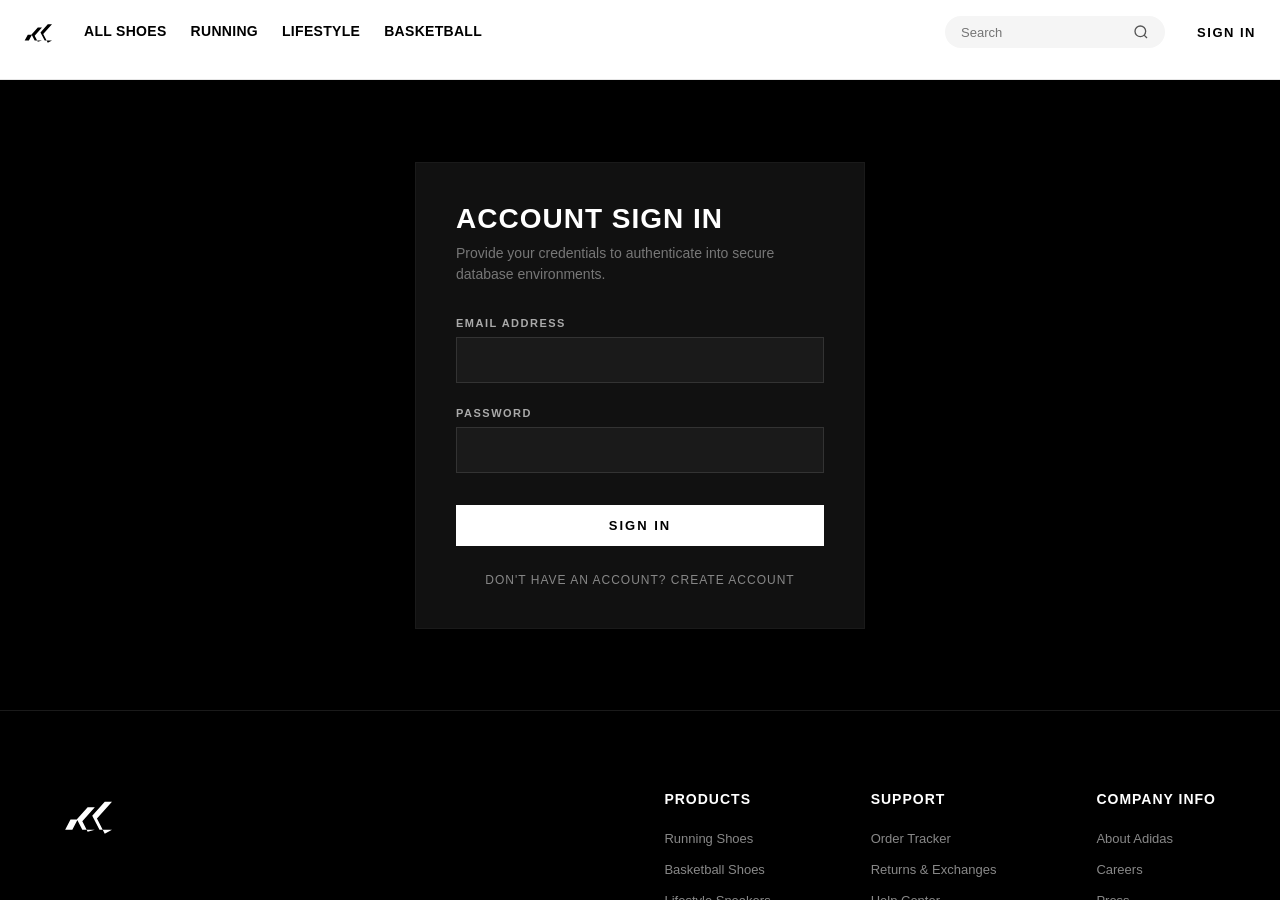
==== public/cart.html @ 3aefb8d6 "edit cart" ====
<!DOCTYPE html>
<html lang="en">
<head>
    <meta charset="UTF-8">
    <meta name="viewport" content="width=device-width, initial-scale=1.0">
    <title>Adidas | Your Bag</title>
    <link rel="stylesheet" href="css/style.css">
    <script src="https://code.jquery.com/jquery-3.7.1.min.js"></script>
    <script src="js/layout.js"></script>
</head>
<body>

    <section class="products-section">

        <div id="cart-loading" style="padding: 60px 0; text-align: center; color: #888;">
            Loading your bag...
        </div>

        <div id="cart-empty" class="cart-empty-state" style="display:none;">
            <svg class="cart-empty-state__icon" viewBox="0 0 24 24" fill="none" stroke="currentColor" stroke-width="1.5">
                <path d="M6 2L3 6v14a2 2 0 002 2h14a2 2 0 002-2V6l-3-4z"></path>
                <line x1="3" y1="6" x2="21" y2="6"></line>
                <path d="M16 10a4 4 0 01-8 0"></path>
            </svg>
            <div class="cart-empty-state__title">Your Bag is Empty</div>
            <p class="cart-empty-state__sub">Looks like you haven't added any shoes yet.</p>
            <a href="shop.html" class="btn btn-dark" style="padding: 14px 28px;">Start Shopping</a>
        </div>

        <div id="cart-layout" class="cart-page-layout" style="display:none;">

            <div>
                <div class="cart-bag-title">
                    YOUR BAG <span class="cart-bag-title__count" id="bag-item-count">(0 items)</span>
                </div>
                <p class="cart-bag-subtitle">Items in your bag are not reserved — check out now to make them yours.</p>

                <div id="cart-items"></div>
            </div>

            <div class="cart-summary-box">
                <div class="cart-summary-box__title">Order Summary</div>

                <div class="cart-summary-box__row">
                    <span id="summary-item-count">0 items</span>
                    <span id="cart-subtotal">₱0.00</span>
                </div>
                <div class="cart-summary-box__row">
                    <span>Delivery</span>
                    <span id="cart-shipping">Free</span>
                </div>

                <div class="cart-summary-box__row cart-summary-box__row--total">
                    <span>Total</span>
                    <span id="cart-total">₱0.00</span>
                </div>
                <div class="cart-summary-box__tax-note" id="shipping-note"></div>

                <button id="checkoutBtn" class="cart-summary-box__checkout-btn">
                    <span>Checkout</span>
                    <span>→</span>
                </button>

                <div class="payment-methods-label">Accepted Payment Methods</div>
                <div class="payment-methods-icons">
                    <span>GCash</span> · <span>VISA</span> · <span>Mastercard</span> · <span>COD</span>
                </div>
            </div>

        </div>

    </section>

    <script src="js/cart.js"></script>
</body>
</html>
---- public/css/style.css ----
/* ==========================================================================
   RESET & FOUNDATIONS
   ========================================================================== */
* {
    margin: 0;
    padding: 0;
    box-sizing: border-box;
    font-family: 'AdihausDIN', 'Helvetica Neue', Helvetica, Arial, sans-serif;
}

/* ==========================================================================
   GLOBAL SITEWIDE HEADER
   ========================================================================== */
.adidas-header {
    background-color: #000000;
    border-bottom: 1px solid #1a1a1a;
    position: sticky;
    top: 0;
    z-index: 1000;
    height: 80px;
}

.header-container {
    max-width: 1440px;
    margin: 0 auto;
    padding: 0 5%;
    height: 100%;
    display: flex;
    align-items: center;
    justify-content: space-between;
}

.logo {
    color: #ffffff;
    display: flex;
    align-items: center;
}

.main-nav {
    display: flex;
    gap: 32px;
}

.nav-link {
    font-size: 13px;
    font-weight: 700;
    text-transform: uppercase;
    letter-spacing: 1.5px;
    color: #ffffff;
    padding: 8px 0;
    border-bottom: 2px solid transparent;
    transition: border-color 0.2s ease;
}

.nav-link:hover {
    border-color: #ffffff;
}

.user-actions {
    display: flex;
    align-items: center;
}

.btn-link, .logout-link {
    font-size: 13px;
    font-weight: 700;
    text-transform: uppercase;
    letter-spacing: 1.5px;
    background: none;
    border: none;
    cursor: pointer;
    text-decoration: none;
}

.btn-link {
    color: #ffffff;
}

.logout-link {
    color: #ff4444;
    margin-left: 20px;
}

/* ==========================================================================
   GLOBAL SITEWIDE FOOTER
   ========================================================================== */
.adidas-footer {
    background-color: #000000;
    border-top: 1px solid #1a1a1a;
    padding: 80px 5% 40px 5%;
    margin-top: 0;
}

.footer-container {
    max-width: 1440px;
    margin: 0 auto;
    display: flex;
    justify-content: space-between;
    gap: 80px;
    margin-bottom: 60px;
}

.footer-brand {
    color: #ffffff;
}

.footer-links {
    display: flex;
    gap: 100px;
}

.footer-col {
    display: flex;
    flex-direction: column;
    gap: 16px;
}

.footer-col h4 {
    font-size: 14px;
    font-weight: 800;
    text-transform: uppercase;
    letter-spacing: 1px;
    margin-bottom: 8px;
    color: #ffffff;
}

.footer-col a {
    font-size: 13px;
    color: #888888;
    transition: color 0.2s ease;
}

.footer-col a:hover {
    color: #ffffff;
}

.footer-bottom {
    max-width: 1440px;
    margin: 0 auto;
    border-top: 1px solid #1a1a1a;
    padding-top: 40px;
    text-align: center;
}

.footer-bottom p {
    font-size: 12px;
    color: #555555;
    text-transform: uppercase;
    letter-spacing: 1px;
}

@media (max-width: 768px) {
    .footer-container,
    .footer-links { 
        flex-direction: column; 
        gap: 40px; 
    }
    
    .main-nav { 
        display: none; 
    }
}

body {
    background-color: #000000;
    color: #ffffff;
    overflow-x: hidden;
}

a {
    text-decoration: none;
    color: inherit;
}

img {
    width: 100%;
    height: 100%;
    object-fit: cover;
    display: block;
}

/* ==========================================================================
   BUTTONS (COMPONENTS)
   ========================================================================== */
.btn {
    display: inline-flex;
    align-items: center;
    justify-content: center;
    padding: 12px 24px;
    font-size: 13px;
    font-weight: 700;
    text-transform: uppercase;
    letter-spacing: 2px;
    transition: all 0.2s ease-in-out;
    cursor: pointer;
    border: 1px solid transparent;
}

.btn-primary {
    background-color: #ffffff;
    color: #000000;
}

.btn-primary:hover {
    color: #ffffff;
    background-color: #333333;
}

.btn-outline {
    background-color: transparent;
    color: #ffffff;
    border-color: #ffffff;
}

.btn-outline:hover {
    background-color: #ffffff;
    color: #000000;
}

.btn-dark {
    background-color: #000000;
    color: #ffffff;
    border-color: #ffffff;
}

.btn-dark:hover {
    background-color: #ffffff;
    color: #000000;
}

/* ==========================================================================
   HERO SECTION
   ========================================================================== */
.adidas-hero {
    display: grid;
    grid-template-columns: 1fr 1fr;
    min-height: 80vh;
    background-color: #111111;
    align-items: center;
}

.adidas-hero__content {
    padding: 10%;
}

.adidas-hero__eyebrow {
    font-size: 14px;
    text-transform: uppercase;
    letter-spacing: 3px;
    color: #aaaaaa;
    margin-bottom: 16px;
}

.adidas-hero__headline {
    font-size: 64px;
    font-weight: 900;
    line-height: 1;
    text-transform: uppercase;
    letter-spacing: -1px;
    margin-bottom: 24px;
}

.adidas-hero__headline em {
    font-style: italic;
    font-weight: 400;
}

.adidas-hero__sub {
    font-size: 16px;
    color: #cccccc;
    line-height: 1.6;
    margin-bottom: 40px;
    max-width: 450px;
}

.adidas-hero__actions {
    display: flex;
    gap: 16px;
}

.adidas-hero__image {
    position: relative;
    height: 100%;
    min-height: 500px;
}

.adidas-hero__image-overlay {
    position: absolute;
    top: 0;
    left: 0;
    width: 100%;
    height: 100%;
    background: linear-gradient(90deg, #111111 0%, transparent 30%);
}

/* ==========================================================================
   COMMON LAYOUT HEADERS
   ========================================================================== */
.section-header {
    display: flex;
    justify-content: space-between;
    align-items: flex-end;
    margin-bottom: 40px;
    border-bottom: 1px solid #222222;
    padding-bottom: 20px;
}

.section-label {
    font-size: 12px;
    text-transform: uppercase;
    letter-spacing: 2px;
    color: #888888;
    margin-bottom: 8px;
}

.section-title {
    font-size: 32px;
    font-weight: 800;
    text-transform: uppercase;
    letter-spacing: 1px;
}

/* ==========================================================================
   CATEGORIES GRID
   ========================================================================== */
.categories-section {
    padding: 80px 5%;
}

.categories-grid {
    display: grid;
    grid-template-columns: repeat(3, 1fr);
    gap: 24px;
}

.category-card {
    position: relative;
    height: 500px;
    overflow: hidden;
}

.category-card img {
    transition: transform 0.6s cubic-bezier(0.25, 1, 0.5, 1);
}

.category-card:hover img {
    transform: scale(1.05);
}

.category-card__overlay {
    position: absolute;
    bottom: 0;
    left: 0;
    width: 100%;
    padding: 40px;
    background: linear-gradient(to top, rgba(0,0,0,0.8) 0%, transparent 100%);
    display: flex;
    flex-direction: column;
    align-items: flex-start;
}

.category-card__title {
    font-size: 24px;
    font-weight: 700;
    text-transform: uppercase;
    margin-bottom: 16px;
    letter-spacing: 1px;
}

/* ==========================================================================
   PRODUCT GRID & CARDS
   ========================================================================== */
.products-section {
    padding: 80px 5%;
    background-color: #050505;
}

.products-grid {
    display: grid;
    grid-template-columns: repeat(4, 1fr);
    gap: 24px;
}

.product-card {
    background-color: #111111;
    border: 1px solid #1a1a1a;
    transition: border-color 0.2s ease;
    display: flex;
    flex-direction: column;
}

.product-card:hover {
    border-color: #333333;
}

.product-card__image {
    position: relative;
    height: 320px;
    background-color: #1a1a1a;
}

.product-card__badge {
    position: absolute;
    top: 16px;
    left: 16px;
    background-color: #ffffff;
    color: #000000;
    padding: 4px 12px;
    font-size: 11px;
    font-weight: 800;
    text-transform: uppercase;
    letter-spacing: 1px;
}

.product-card__info {
    padding: 20px;
    flex-grow: 1;
}

.product-card__category {
    font-size: 12px;
    text-transform: uppercase;
    color: #777777;
    margin-bottom: 8px;
    letter-spacing: 1px;
}

.product-card__name {
    font-size: 16px;
    font-weight: 700;
    text-transform: uppercase;
    margin-bottom: 12px;
    letter-spacing: 0.5px;
    white-space: nowrap;
    overflow: hidden;
    text-overflow: ellipsis;
}

.product-card__price {
    font-size: 15px;
    font-weight: 600;
    color: #ffffff;
}

.product-card__quick-add {
    border-top: 1px solid #1a1a1a;
    padding: 16px;
    font-size: 12px;
    font-weight: 700;
    text-transform: uppercase;
    letter-spacing: 1px;
    background-color: #111111;
    color: #ffffff;
    transition: background-color 0.2s ease;
}

.product-card__quick-add:hover {
    background-color: #ffffff;
    color: #000000;
}

/* ==========================================================================
   PROMO BANNER
   ========================================================================== */
.adidas-banner {
    background-color: #f5f5f5;
    color: #000000;
    padding: 100px 10%;
    display: flex;
    justify-content: space-between;
    align-items: center;
}

.adidas-banner__text {
    font-size: 56px;
    font-weight: 900;
    text-transform: uppercase;
    line-height: 0.95;
    letter-spacing: -2px;
}

.adidas-banner__text em {
    font-style: italic;
    font-weight: 400;
}

/* ==========================================================================
   RESPONSIVE SCALING
   ========================================================================== */
@media (max-width: 1024px) {
    .products-grid { grid-template-columns: repeat(2, 1fr); }
    .categories-grid { grid-template-columns: 1fr; }
    .adidas-hero { grid-template-columns: 1fr; }
    .adidas-banner { flex-direction: column; align-items: flex-start; gap: 40px; }
}

/* ==========================================================================
   AUTHENTICATION PAGES
   ========================================================================== */
.auth-section {
    min-height: 70vh;
    display: flex;
    align-items: center;
    justify-content: center;
    padding: 60px 5%;
    background-color: #000000;
}

.auth-container {
    background-color: #111111;
    border: 1px solid #1a1a1a;
    padding: 40px;
    width: 100%;
    max-width: 450px;
}

.auth-title {
    font-size: 28px;
    font-weight: 800;
    text-transform: uppercase;
    letter-spacing: 1px;
    margin-bottom: 8px;
}

.auth-subtitle {
    font-size: 14px;
    color: #777777;
    margin-bottom: 32px;
    line-height: 1.5;
}

.form-group {
    margin-bottom: 24px;
}

.form-group label {
    display: block;
    font-size: 11px;
    font-weight: 700;
    text-transform: uppercase;
    letter-spacing: 1.5px;
    margin-bottom: 8px;
    color: #aaaaaa;
}

.form-group input {
    width: 100%;
    padding: 14px;
    background-color: #1a1a1a;
    border: 1px solid #333333;
    color: #ffffff;
    font-size: 14px;
    transition: border-color 0.2s ease;
}

.form-group input:focus {
    outline: none;
    border-color: #ffffff;
}

.btn-block {
    width: 100%;
    margin-top: 8px;
}

/* Red input highlight for validation failures */
.field-invalid {
    border-color: #ff4444 !important;
    background-color: #1a0c0c !important;
}

/* Embedded field error text styling */
.field-error {
    color: #ff4444;
    font-size: 12px;
    font-weight: 600;
    margin-top: 6px;
    text-transform: uppercase;
    letter-spacing: 0.5px;
    display: none;
}

/* Global processing warning alert box styling */
.error-msg-main {
    background-color: #ff4444;
    color: #ffffff;
    padding: 14px;
    font-size: 13px;
    font-weight: 700;
    text-transform: uppercase;
    letter-spacing: 1px;
    margin-bottom: 24px;
    border: 1px solid transparent;
}

.auth-navigation-footer a:hover {
    color: #ffffff !important;
}

/* ==========================================================================
   ADMIN LAYOUT HOOKS
   ========================================================================== */
.admin-body {
    display: flex;
    background-color: #000000;
    min-height: 100vh;
}

.admin-sidebar {
    width: 260px;
    background-color: #111111;
    border-right: 1px solid #1a1a1a;
    position: fixed;
    top: 0;
    bottom: 0;
    left: 0;
    padding: 30px 20px;
    display: flex;
    flex-direction: column;
    z-index: 100;
}

.sidebar-header {
    display: flex;
    align-items: center;
    gap: 12px;
    margin-bottom: 40px;
    color: #ffffff;
}

.sidebar-brand {
    font-size: 14px;
    font-weight: 800;
    letter-spacing: 1.5px;
}

.sidebar-nav {
    display: flex;
    flex-direction: column;
    gap: 4px;
}

.nav-section-title {
    font-size: 11px;
    font-weight: 700;
    text-transform: uppercase;
    color: #555555;
    letter-spacing: 1px;
    margin: 16px 0 8px 12px;
}

.nav-item {
    display: block;
    width: 100%;
    padding: 12px 16px;
    color: #aaaaaa;
    font-size: 13px;
    font-weight: 600;
    border-radius: 4px;
    transition: all 0.2s ease;
    text-align: left;
    background: none;
    border: none;
    cursor: pointer;
}

.nav-item:hover, .nav-item.active {
    color: #ffffff;
    background-color: #1a1a1a;
}

.logout-btn {
    color: #ff4444;
    margin-top: auto;
}

.admin-main-content {
    margin-left: 260px;
    flex-grow: 1;
    padding: 40px 5%;
    width: calc(100% - 260px);
}

/* ==========================================================================
   DATATABLES MINIMALIST OVERRIDES
   ========================================================================== */
.dataTables_wrapper {
    color: #ffffff !important;
}
.dataTables_wrapper .dataTables_length select,
.dataTables_wrapper .dataTables_filter input {
    background-color: #1a1a1a !important;
    border: 1px solid #333333 !important;
    color: #ffffff !important;
    padding: 6px 12px !important;
}
table.dataTable th {
    border-bottom: 1px solid #333333 !important;
    color: #aaaaaa !important;
    font-size: 11px !important;
    text-transform: uppercase !important;
    letter-spacing: 1px !important;
}
table.dataTable td {
    border-bottom: 1px solid #1a1a1a !important;
    color: #ffffff !important;
    font-size: 13px !important;
    padding: 14px 10px !important;
}
.dataTables_wrapper .dataTables_info,
.dataTables_wrapper .dataTables_paginate {
    color: #777777 !important;
    margin-top: 16px !important;
}
.dataTables_wrapper .dataTables_paginate .paginate_button.current {
    background: #ffffff !important;
    color: #000000 !important;
    border: 1px solid #ffffff !important;
}
.dataTables_wrapper .dataTables_paginate .paginate_button {
    color: #ffffff !important;
}

/* ==========================================================================
   ADMIN LAYOUT EXTENSIONS & MODAL DIALOGS
   ========================================================================== */
.admin-modal-overlay {
    position: fixed;
    top: 0;
    left: 0;
    right: 0;
    bottom: 0;
    background-color: rgba(0, 0, 0, 0.85);
    z-index: 1000;
    display: none;
    align-items: center;
    justify-content: center;
}
.admin-modal-window {
    background-color: #111111;
    border: 1px solid #1a1a1a;
    width: 100%;
    max-width: 500px;
    padding: 32px;
    position: relative;
}
.admin-modal-header {
    display: flex;
    align-items: center;
    justify-content: space-between;
    margin-bottom: 24px;
    border-bottom: 1px solid #1a1a1a;
    padding-bottom: 16px;
}
#modalTargetTitle {
    font-size: 16px;
    font-weight: 800;
    text-transform: uppercase;
    letter-spacing: 1.5px;
    color: #ffffff;
}
.admin-modal-close {
    background: none;
    border: none;
    color: #aaaaaa;
    font-size: 18px;
    cursor: pointer;
}
.admin-modal-close:hover {
    color: #ffffff;
}
.form-select-control:focus {
    outline: none;
    border-color: #ffffff;
}

/* ============================================
   HEADER — REDESIGNED (adidas.com style)
============================================ */
.adidas-header {
    border-bottom: 1px solid #e5e5e5;
    background: #fff;
}
.header-container {
    max-width: 1400px;
    margin: 0 auto;
    padding: 0 24px;
    display: flex;
    align-items: center;
    gap: 32px;
    height: 64px;
}
.header-container .logo {
    color: #000;
    flex-shrink: 0;
}
.main-nav {
    display: flex;
    gap: 24px;
    flex: 1;
}
.main-nav .nav-link {
    color: #000;
    font-size: 14px;
    font-weight: 600;
    text-decoration: none;
    letter-spacing: 0.3px;
}
.main-nav .nav-link:hover { color: #555; }

.header-search {
    display: flex;
    align-items: center;
    background: #f5f5f5;
    border-radius: 24px;
    padding: 8px 16px;
    width: 220px;
    transition: width 0.2s ease;
}
.header-search:focus-within { width: 280px; }
.header-search input {
    border: none;
    background: transparent;
    outline: none;
    font-size: 13px;
    flex: 1;
    color: #000;
}
.header-search button {
    border: none;
    background: none;
    cursor: pointer;
    color: #555;
    display: flex;
    align-items: center;
}

.user-actions {
    display: flex;
    align-items: center;
    gap: 18px;
    flex-shrink: 0;
}
.icon-link {
    color: #000;
    display: flex;
    align-items: center;
    position: relative;
    text-decoration: none;
}
.icon-link svg { width: 22px; height: 22px; }

.cart-badge {
    position: absolute;
    top: -6px;
    right: -8px;
    background: #000;
    color: #fff;
    font-size: 10px;
    font-weight: 700;
    width: 16px;
    height: 16px;
    border-radius: 50%;
    display: flex;
    align-items: center;
    justify-content: center;
}

.auth-group { display: flex; align-items: center; gap: 16px; }
.btn-link {
    color: #000;
    font-size: 13px;
    font-weight: 600;
    text-decoration: none;
}
.logout-link {
    background: none;
    border: none;
    color: #000;
    font-size: 13px;
    font-weight: 600;
    cursor: pointer;
}

@media (max-width: 900px) {
    .main-nav { display: none; }
    .header-search { display: none; }
}
/* ============================================
   CART PAGE — REDESIGNED (adidas.com bag style)
============================================ */
.cart-page-layout {
    max-width: 1300px;
    margin: 0 auto;
    padding: 40px 24px 80px;
    display: grid;
    grid-template-columns: 1fr 380px;
    gap: 64px;
}

.cart-bag-title {
    font-size: 32px;
    font-weight: 800;
    text-transform: uppercase;
    letter-spacing: -0.5px;
    display: flex;
    align-items: baseline;
    gap: 10px;
    margin-bottom: 8px;
}
.cart-bag-title__count {
    font-size: 16px;
    font-weight: 400;
    color: #767677;
    text-transform: none;
}
.cart-bag-subtitle {
    font-size: 14px;
    color: #333;
    margin-bottom: 28px;
}

.cart-row {
    display: grid;
    grid-template-columns: 180px 1fr;
    gap: 24px;
    padding: 24px 0;
    border-top: 1px solid #e5e5e5;
    align-items: start;
}
.cart-row:first-child { border-top: none; }

.cart-row__image {
    width: 180px;
    height: 180px;
    background: #f0f0f0;
    overflow: hidden;
    display: flex;
    align-items: center;
    justify-content: center;
}
.cart-row__image img {
    width: 100%;
    height: 100%;
    object-fit: cover;
}

.cart-row__details {
    display: grid;
    grid-template-columns: 1fr auto;
    height: 100%;
}

.cart-row__top {
    display: flex;
    justify-content: space-between;
    align-items: flex-start;
}
.cart-row__name {
    font-size: 15px;
    font-weight: 700;
    color: #000;
    margin-bottom: 4px;
}
.cart-row__meta {
    font-size: 13px;
    color: #555;
    line-height: 1.5;
}
.cart-row__stock-warning {
    font-size: 13px;
    color: #c96a00;
    font-weight: 600;
    margin-top: 6px;
}

.cart-row__icon-btn {
    background: none;
    border: none;
    cursor: pointer;
    color: #767677;
    padding: 4px;
    display: flex;
}
.cart-row__icon-btn:hover { color: #000; }
.cart-row__icon-btn svg { width: 18px; height: 18px; }

.cart-row__bottom {
    display: flex;
    justify-content: space-between;
    align-items: flex-end;
    margin-top: 16px;
}

.qty-dropdown {
    border: 1px solid #999;
    background: #fff;
    padding: 8px 14px;
    font-size: 14px;
    font-weight: 600;
    cursor: pointer;
    min-width: 70px;
}

.cart-row__price {
    font-size: 15px;
    font-weight: 700;
    color: #000;
}

.cart-divider {
    border-top: 1px solid #e5e5e5;
    margin: 32px 0;
}

/* ── Order Summary ── */
.cart-summary-box {
    align-self: start;
    position: sticky;
    top: 24px;
}
.cart-summary-box__title {
    font-size: 26px;
    font-weight: 800;
    text-transform: uppercase;
    letter-spacing: -0.3px;
    margin-bottom: 20px;
}
.cart-summary-box__row {
    display: flex;
    justify-content: space-between;
    font-size: 14px;
    color: #333;
    margin-bottom: 10px;
}
.cart-summary-box__row a { color: #2a52be; text-decoration: underline; }

.cart-summary-box__row--total {
    border-top: 1px solid #ccc;
    padding-top: 14px;
    margin-top: 10px;
    font-size: 17px;
    font-weight: 800;
    color: #000;
}
.cart-summary-box__tax-note {
    font-size: 12px;
    color: #767677;
    margin-bottom: 20px;
}

.promo-row {
    display: flex;
    justify-content: space-between;
    align-items: center;
    background: #f5f5f5;
    padding: 14px 16px;
    font-size: 13px;
    font-weight: 700;
    text-decoration: underline;
    cursor: pointer;
    margin-bottom: 18px;
}

.cart-summary-box__checkout-btn {
    width: 100%;
    padding: 18px 20px;
    background: #000;
    color: #fff;
    border: none;
    font-size: 14px;
    font-weight: 700;
    cursor: pointer;
    display: flex;
    justify-content: space-between;
    align-items: center;
    transition: background 0.2s ease;
}
.cart-summary-box__checkout-btn:hover { background: #222; }

.cart-summary-box__note {
    font-size: 12px;
    color: #767677;
    text-align: center;
    margin-top: 14px;
}

.payment-methods-label {
    font-size: 11px;
    font-weight: 700;
    letter-spacing: 0.5px;
    text-transform: uppercase;
    color: #333;
    margin-top: 28px;
    margin-bottom: 10px;
}
.payment-methods-icons {
    display: flex;
    gap: 10px;
    align-items: center;
    color: #555;
    font-size: 12px;
    font-weight: 700;
}

.cart-empty-state {
    padding: 100px 0;
    text-align: center;
}
.cart-empty-state__icon {
    width: 56px;
    height: 56px;
    margin: 0 auto 20px;
    color: #ccc;
}
.cart-empty-state__title {
    font-size: 24px;
    font-weight: 800;
    text-transform: uppercase;
    margin-bottom: 8px;
    color: #000;
}
.cart-empty-state__sub {
    color: #888;
    margin-bottom: 28px;
}

@media (max-width: 900px) {
    .cart-page-layout { grid-template-columns: 1fr; }
    .cart-row { grid-template-columns: 110px 1fr; }
    .cart-row__details { grid-template-columns: 1fr; }
}
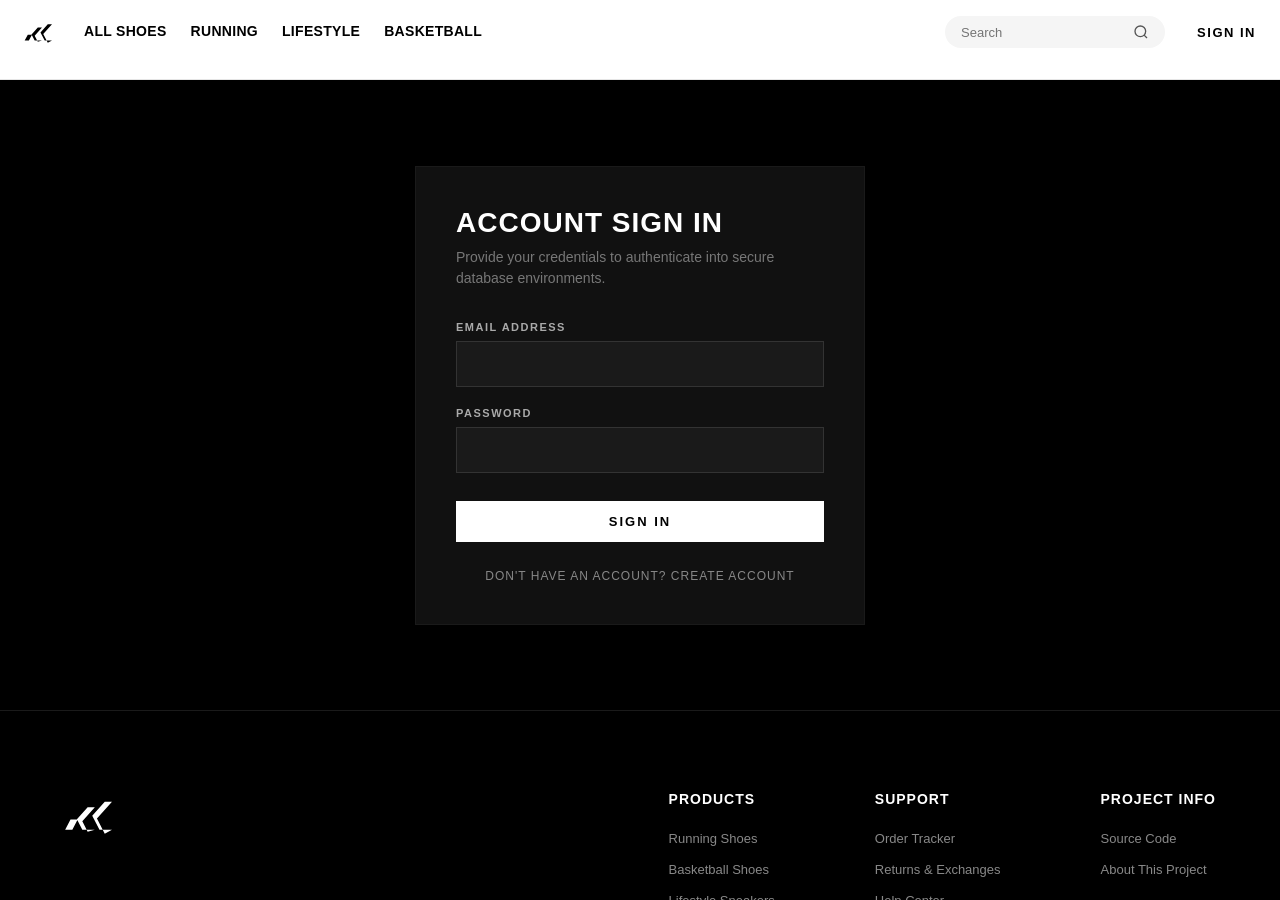
==== commit 1eebd135: "checkout - fixed" ====
--- a/public/cart.html
+++ b/public/cart.html
@@ -11,6 +11,14 @@
 <body>
 
     <section class="products-section">
+
+        <div style="max-width: 1300px; margin: 0 auto; padding: 0 24px;">
+            <div class="profile-nav">
+                <a href="profile.html">Profile</a>
+                <a href="my-orders.html">My Orders</a>
+                <a href="cart.html" class="active">My Cart</a>
+            </div>
+        </div>
 
         <div id="cart-loading" style="padding: 60px 0; text-align: center; color: #888;">
             Loading your bag...
@@ -35,10 +43,10 @@
                 </div>
                 <p class="cart-bag-subtitle">Items in your bag are not reserved — check out now to make them yours.</p>
 
-                <div id="cart-items"></div>
+                <div id="cart-items" class="light-card" style="padding: 0 28px;"></div>
             </div>
 
-            <div class="cart-summary-box">
+            <div class="cart-summary-box light-card" style="padding: 28px;">
                 <div class="cart-summary-box__title">Order Summary</div>
 
                 <div class="cart-summary-box__row">
--- a/public/css/style.css
+++ b/public/css/style.css
@@ -1129,4 +1129,5460 @@
     .cart-page-layout { grid-template-columns: 1fr; }
     .cart-row { grid-template-columns: 110px 1fr; }
     .cart-row__details { grid-template-columns: 1fr; }
+}
+
+/* ============================================
+   PROFILE PAGE
+============================================ */
+.profile-layout {
+    max-width: 800px;
+    margin: 0 auto;
+    padding: 0 0 80px;
+}
+
+.profile-nav {
+    display: flex;
+    gap: 4px;
+    margin-bottom: 32px;
+    border-bottom: 1px solid #2a2a2a;
+}
+.profile-nav a {
+    padding: 12px 20px;
+    font-size: 13px;
+    font-weight: 600;
+    color: #888;
+    text-decoration: none;
+    border-bottom: 2px solid transparent;
+}
+.profile-nav a.active {
+    color: #fff;
+    font-weight: 700;
+    border-bottom-color: #fff;
+}
+.profile-nav a.disabled {
+    color: #444;
+    cursor: not-allowed;
+    pointer-events: none;
+}
+
+.profile-section {
+    background: #111;
+    border: 1px solid #222;
+    padding: 32px;
+    margin-bottom: 24px;
+}
+.profile-section--danger {
+    border-color: #5a1f1f;
+}
+
+.profile-section__title {
+    font-size: 18px;
+    font-weight: 800;
+    text-transform: uppercase;
+    letter-spacing: 0.3px;
+    color: #fff;
+    margin-bottom: 6px;
+}
+.profile-section__sub {
+    font-size: 13px;
+    color: #888;
+    margin-bottom: 24px;
+}
+
+.form-group { margin-bottom: 20px; }
+.form-label {
+    display: block;
+    font-size: 11px;
+    font-weight: 700;
+    letter-spacing: 0.08em;
+    text-transform: uppercase;
+    color: #999;
+    margin-bottom: 8px;
+}
+.form-control {
+    width: 100%;
+    background: #1a1a1a;
+    border: 1px solid #333;
+    color: #fff;
+    padding: 12px 14px;
+    font-size: 14px;
+    outline: none;
+    transition: border-color 0.15s ease;
+}
+.form-control:focus { border-color: #fff; }
+.form-control::placeholder { color: #666; }
+
+.form-error {
+    font-size: 12px;
+    color: #ff6b6b;
+    margin-top: 6px;
+    display: none;
+}
+.form-error:not(:empty) { display: block; }
+
+.profile-saved-msg {
+    font-size: 13px;
+    color: #9f9;
+}
+
+.form-row {
+    display: grid;
+    grid-template-columns: 1fr 1fr;
+    gap: 16px;
+}
+
+/* ── Address cards ── */
+.address-grid {
+    display: grid;
+    grid-template-columns: 1fr 1fr;
+    gap: 16px;
+}
+.address-card {
+    border: 1px solid #2a2a2a;
+    background: #161616;
+    padding: 18px;
+    position: relative;
+}
+.address-card.is-default { border-color: #fff; }
+.address-card__label {
+    display: inline-block;
+    font-size: 10px;
+    font-weight: 700;
+    letter-spacing: 0.06em;
+    text-transform: uppercase;
+    background: #222;
+    color: #ccc;
+    padding: 3px 9px;
+    margin-bottom: 10px;
+}
+.address-card__default-tag {
+    position: absolute;
+    top: 16px;
+    right: 16px;
+    font-size: 10px;
+    font-weight: 700;
+    text-transform: uppercase;
+    color: #fff;
+}
+.address-card__name { font-weight: 700; font-size: 14px; color: #fff; margin-bottom: 4px; }
+.address-card__detail { font-size: 13px; color: #999; line-height: 1.5; margin-bottom: 14px; }
+.address-card__actions {
+    display: flex;
+    gap: 14px;
+    font-size: 12px;
+    font-weight: 700;
+    text-transform: uppercase;
+}
+.address-card__actions button, .address-card__actions a {
+    background: none;
+    border: none;
+    color: #888;
+    cursor: pointer;
+    padding: 0;
+    text-decoration: none;
+}
+.address-card__actions button:hover, .address-card__actions a:hover { color: #fff; }
+.address-card__actions .danger { color: #ff6b6b; }
+.address-card__actions .danger:hover { color: #ff9b9b; }
+
+.address-empty {
+    grid-column: 1 / -1;
+    padding: 28px;
+    text-align: center;
+    color: #777;
+    background: #161616;
+    font-size: 13px;
+}
+
+/* ── Modal ── */
+.admin-modal-overlay {
+    position: fixed;
+    inset: 0;
+    background: rgba(0,0,0,0.7);
+    display: none;
+    align-items: center;
+    justify-content: center;
+    z-index: 200;
+}
+.admin-modal-overlay.open { display: flex; }
+.admin-modal-window {
+    background: #111;
+    border: 1px solid #2a2a2a;
+    width: 100%;
+    max-width: 480px;
+    max-height: 90vh;
+    overflow-y: auto;
+    padding: 0;
+}
+.admin-modal-header {
+    display: flex;
+    justify-content: space-between;
+    align-items: center;
+    padding: 20px 24px;
+    border-bottom: 1px solid #222;
+}
+.admin-modal-header h3 {
+    font-size: 18px;
+    font-weight: 800;
+    text-transform: uppercase;
+    color: #fff;
+    margin: 0;
+}
+.admin-modal-close {
+    background: none;
+    border: none;
+    color: #888;
+    font-size: 18px;
+    cursor: pointer;
+}
+.admin-modal-close:hover { color: #fff; }
+.modal-form-wrapper { padding: 24px; }
+
+@media (max-width: 700px) {
+    .address-grid, .form-row { grid-template-columns: 1fr; }
+}
+
+/* Quantity Controller Inline Wrapper Box */
+.quantity-control {
+    display: inline-flex;
+    align-items: center;
+    border: 1px solid #333;
+    background-color: transparent;
+    height: 40px;
+    margin-top: 10px;
+}
+
+/* Control Buttons (+ and -) styling */
+.qty-btn {
+    background: none;
+    border: none;
+    color: #fff;
+    font-size: 18px;
+    width: 40px;
+    height: 100%;
+    cursor: pointer;
+    display: flex;
+    align-items: center;
+    justify-content: center;
+    user-select: none;
+    transition: background-color 0.2s ease;
+}
+
+.qty-btn:hover {
+    background-color: #222;
+}
+
+.qty-btn:focus {
+    outline: none;
+}
+
+/* Central Numeric Text Value Field Input Block */
+.qty-input {
+    width: 45px;
+    height: 100%;
+    background: none;
+    border: none;
+    border-left: 1px solid #333;
+    border-right: 1px solid #333;
+    color: #fff;
+    text-align: center;
+    font-size: 14px;
+    font-weight: 600;
+    
+    /* Cross-browser default native browser arrow removals */
+    -moz-appearance: textfield;
+    appearance: textfield; /* Added standard property to resolve your warning */
+}
+
+/* Clear webkit-based browser layout default spin controls */
+.qty-input::-webkit-outer-spin-button,
+.qty-input::-webkit-inner-spin-button {
+    -webkit-appearance: none;
+    margin: 0;
+}
+
+.qty-input:focus {
+    outline: none;
+    background-color: #111;
+}
+/*mini cart*/
+/* ── Mini Cart CSS ── injected once so no separate stylesheet needed */
+    .mini-cart-wrapper {
+        position: relative;
+    }
+
+    .mini-cart-dropdown {
+    display: none;
+    position: absolute;
+    top: calc(100% + 16px);
+    right: -12px;
+    width: 340px;
+    max-height: 480px;
+    background: #111;
+    border: 1px solid #2a2a2a;
+    z-index: 2000;
+    box-shadow: 0 16px 40px rgba(0,0,0,0.6);
+}
+
+    /* Arrow pointer */
+    .mini-cart-dropdown::before {
+        content: '';
+        position: absolute;
+        top: -7px;
+        right: 22px;
+        width: 12px;
+        height: 12px;
+        background: #111;
+        border-left: 1px solid #2a2a2a;
+        border-top: 1px solid #2a2a2a;
+        transform: rotate(45deg);
+    }
+
+    .mini-cart-dropdown.is-open {
+    display: flex;
+    flex-direction: column;
+}
+
+    .mini-cart-header {
+        display: flex;
+        justify-content: space-between;
+        align-items: center;
+        padding: 14px 16px;
+        border-bottom: 1px solid #222;
+    }
+
+    .mini-cart-title {
+        font-size: 11px;
+        font-weight: 800;
+        letter-spacing: 2px;
+        text-transform: uppercase;
+        color: #fff;
+    }
+
+    .mini-cart-count {
+        font-size: 11px;
+        color: #888;
+        text-transform: uppercase;
+        letter-spacing: 1px;
+    }
+
+    .mini-cart-items {
+    flex: 1;
+    min-height: 0;      /* NEW — required in flexbox for overflow to work correctly */
+    overflow-y: auto;
+    padding: 8px 0;
+}
+
+    .mini-cart-items::-webkit-scrollbar { width: 4px; }
+    .mini-cart-items::-webkit-scrollbar-track { background: #111; }
+    .mini-cart-items::-webkit-scrollbar-thumb { background: #333; }
+
+    .mini-cart-loading {
+        padding: 20px;
+        text-align: center;
+        font-size: 13px;
+        color: #666;
+    }
+
+    .mini-cart-item {
+        display: flex;
+        gap: 12px;
+        padding: 12px 16px;
+        border-bottom: 1px solid #1a1a1a;
+    }
+
+    .mini-cart-item:last-child { border-bottom: none; }
+
+    .mini-cart-item__img {
+        width: 60px;
+        height: 60px;
+        flex-shrink: 0;
+        background: #1a1a1a;
+        overflow: hidden;
+    }
+
+    .mini-cart-item__img img {
+        width: 100%;
+        height: 100%;
+        object-fit: cover;
+    }
+
+    .mini-cart-item__info {
+        flex: 1;
+        min-width: 0;
+    }
+
+    .mini-cart-item__name {
+        font-size: 13px;
+        font-weight: 700;
+        color: #fff;
+        white-space: nowrap;
+        overflow: hidden;
+        text-overflow: ellipsis;
+        margin-bottom: 2px;
+    }
+
+    .mini-cart-item__meta {
+        font-size: 11px;
+        color: #666;
+        margin-bottom: 4px;
+    }
+
+    .mini-cart-item__price {
+        font-size: 13px;
+        font-weight: 700;
+        color: #fff;
+    }
+
+    .mini-cart-item__qty {
+        font-weight: 400;
+        color: #888;
+        font-size: 12px;
+    }
+
+    .mini-cart-footer {
+        padding: 14px 16px;
+        border-top: 1px solid #222;
+    }
+
+    .mini-cart-total {
+        display: flex;
+        justify-content: space-between;
+        font-size: 13px;
+        font-weight: 800;
+        color: #fff;
+        text-transform: uppercase;
+        letter-spacing: 0.5px;
+        margin-bottom: 12px;
+    }
+
+    .mini-cart-btn {
+        display: block;
+        width: 100%;
+        padding: 12px;
+        text-align: center;
+        font-size: 12px;
+        font-weight: 800;
+        text-transform: uppercase;
+        letter-spacing: 1.5px;
+        background: #222;
+        color: #fff;
+        border: 1px solid #333;
+        margin-bottom: 8px;
+        transition: background 0.2s ease;
+        text-decoration: none;
+    }
+
+    .mini-cart-btn:hover { background: #333; color: #fff; }
+
+    .mini-cart-btn--checkout {
+        background: #fff;
+        color: #000;
+        border-color: #fff;
+    }
+
+    .mini-cart-btn--checkout:hover { background: #ddd; color: #000; }
+
+    .mini-cart-empty {
+        padding: 28px 16px;
+        text-align: center;
+    }
+
+    .mini-cart-empty p {
+        font-size: 13px;
+        color: #666;
+        margin-bottom: 10px;
+    }
+
+    .mini-cart-empty a {
+        font-size: 12px;
+        font-weight: 700;
+        text-transform: uppercase;
+        letter-spacing: 1px;
+        color: #fff;
+        text-decoration: underline;
+    }
+.fade-collapsible {
+    max-height: 0;
+    opacity: 0;
+    overflow: hidden;
+    pointer-events: none;
+    transition: max-height 0.4s ease, opacity 0.35s ease;
+}
+
+.fade-collapsible.is-visible {
+    max-height: 1000px;
+    opacity: 1;
+    pointer-events: auto;
+}
+/* ==========================================================================
+   RESET & FOUNDATIONS
+   ========================================================================== */
+* {
+    margin: 0;
+    padding: 0;
+    box-sizing: border-box;
+    font-family: 'AdihausDIN', 'Helvetica Neue', Helvetica, Arial, sans-serif;
+}
+
+/* ==========================================================================
+   GLOBAL SITEWIDE HEADER
+   ========================================================================== */
+.adidas-header {
+    background-color: #000000;
+    border-bottom: 1px solid #1a1a1a;
+    position: sticky;
+    top: 0;
+    z-index: 1000;
+    height: 80px;
+}
+
+.header-container {
+    max-width: 1440px;
+    margin: 0 auto;
+    padding: 0 5%;
+    height: 100%;
+    display: flex;
+    align-items: center;
+    justify-content: space-between;
+}
+
+.logo {
+    color: #ffffff;
+    display: flex;
+    align-items: center;
+}
+
+.main-nav {
+    display: flex;
+    gap: 32px;
+}
+
+.nav-link {
+    font-size: 13px;
+    font-weight: 700;
+    text-transform: uppercase;
+    letter-spacing: 1.5px;
+    color: #ffffff;
+    padding: 8px 0;
+    border-bottom: 2px solid transparent;
+    transition: border-color 0.2s ease;
+}
+
+.nav-link:hover {
+    border-color: #ffffff;
+}
+
+.user-actions {
+    display: flex;
+    align-items: center;
+}
+
+.btn-link, .logout-link {
+    font-size: 13px;
+    font-weight: 700;
+    text-transform: uppercase;
+    letter-spacing: 1.5px;
+    background: none;
+    border: none;
+    cursor: pointer;
+    text-decoration: none;
+}
+
+.btn-link {
+    color: #ffffff;
+}
+
+.logout-link {
+    color: #ff4444;
+    margin-left: 20px;
+}
+
+/* ==========================================================================
+   GLOBAL SITEWIDE FOOTER
+   ========================================================================== */
+.adidas-footer {
+    background-color: #000000;
+    border-top: 1px solid #1a1a1a;
+    padding: 80px 5% 40px 5%;
+    margin-top: 0;
+}
+
+.footer-container {
+    max-width: 1440px;
+    margin: 0 auto;
+    display: flex;
+    justify-content: space-between;
+    gap: 80px;
+    margin-bottom: 60px;
+}
+
+.footer-brand {
+    color: #ffffff;
+}
+
+.footer-links {
+    display: flex;
+    gap: 100px;
+}
+
+.footer-col {
+    display: flex;
+    flex-direction: column;
+    gap: 16px;
+}
+
+.footer-col h4 {
+    font-size: 14px;
+    font-weight: 800;
+    text-transform: uppercase;
+    letter-spacing: 1px;
+    margin-bottom: 8px;
+    color: #ffffff;
+}
+
+.footer-col a {
+    font-size: 13px;
+    color: #888888;
+    transition: color 0.2s ease;
+}
+
+.footer-col a:hover {
+    color: #ffffff;
+}
+
+.footer-bottom {
+    max-width: 1440px;
+    margin: 0 auto;
+    border-top: 1px solid #1a1a1a;
+    padding-top: 40px;
+    text-align: center;
+}
+
+.footer-bottom p {
+    font-size: 12px;
+    color: #555555;
+    text-transform: uppercase;
+    letter-spacing: 1px;
+}
+
+@media (max-width: 768px) {
+    .footer-container,
+    .footer-links { 
+        flex-direction: column; 
+        gap: 40px; 
+    }
+    
+    .main-nav { 
+        display: none; 
+    }
+}
+
+body {
+    background-color: #000000;
+    color: #ffffff;
+    overflow-x: hidden;
+}
+
+a {
+    text-decoration: none;
+    color: inherit;
+}
+
+img {
+    width: 100%;
+    height: 100%;
+    object-fit: cover;
+    display: block;
+}
+
+/* ==========================================================================
+   BUTTONS (COMPONENTS)
+   ========================================================================== */
+.btn {
+    display: inline-flex;
+    align-items: center;
+    justify-content: center;
+    padding: 12px 24px;
+    font-size: 13px;
+    font-weight: 700;
+    text-transform: uppercase;
+    letter-spacing: 2px;
+    transition: all 0.2s ease-in-out;
+    cursor: pointer;
+    border: 1px solid transparent;
+}
+
+.btn-primary {
+    background-color: #ffffff;
+    color: #000000;
+}
+
+.btn-primary:hover {
+    color: #ffffff;
+    background-color: #333333;
+}
+
+.btn-outline {
+    background-color: transparent;
+    color: #ffffff;
+    border-color: #ffffff;
+}
+
+.btn-outline:hover {
+    background-color: #ffffff;
+    color: #000000;
+}
+
+.btn-dark {
+    background-color: #000000;
+    color: #ffffff;
+    border-color: #ffffff;
+}
+
+.btn-dark:hover {
+    background-color: #ffffff;
+    color: #000000;
+}
+
+/* ==========================================================================
+   HERO SECTION
+   ========================================================================== */
+.adidas-hero {
+    display: grid;
+    grid-template-columns: 1fr 1fr;
+    min-height: 80vh;
+    background-color: #111111;
+    align-items: center;
+}
+
+.adidas-hero__content {
+    padding: 10%;
+}
+
+.adidas-hero__eyebrow {
+    font-size: 14px;
+    text-transform: uppercase;
+    letter-spacing: 3px;
+    color: #aaaaaa;
+    margin-bottom: 16px;
+}
+
+.adidas-hero__headline {
+    font-size: 64px;
+    font-weight: 900;
+    line-height: 1;
+    text-transform: uppercase;
+    letter-spacing: -1px;
+    margin-bottom: 24px;
+}
+
+.adidas-hero__headline em {
+    font-style: italic;
+    font-weight: 400;
+}
+
+.adidas-hero__sub {
+    font-size: 16px;
+    color: #cccccc;
+    line-height: 1.6;
+    margin-bottom: 40px;
+    max-width: 450px;
+}
+
+.adidas-hero__actions {
+    display: flex;
+    gap: 16px;
+}
+
+.adidas-hero__image {
+    position: relative;
+    height: 100%;
+    min-height: 500px;
+}
+
+.adidas-hero__image-overlay {
+    position: absolute;
+    top: 0;
+    left: 0;
+    width: 100%;
+    height: 100%;
+    background: linear-gradient(90deg, #111111 0%, transparent 30%);
+}
+
+/* ==========================================================================
+   COMMON LAYOUT HEADERS
+   ========================================================================== */
+.section-header {
+    display: flex;
+    justify-content: space-between;
+    align-items: flex-end;
+    margin-bottom: 40px;
+    border-bottom: 1px solid #222222;
+    padding-bottom: 20px;
+}
+
+.section-label {
+    font-size: 12px;
+    text-transform: uppercase;
+    letter-spacing: 2px;
+    color: #888888;
+    margin-bottom: 8px;
+}
+
+.section-title {
+    font-size: 32px;
+    font-weight: 800;
+    text-transform: uppercase;
+    letter-spacing: 1px;
+}
+
+/* ==========================================================================
+   CATEGORIES GRID
+   ========================================================================== */
+.categories-section {
+    padding: 80px 5%;
+}
+
+.categories-grid {
+    display: grid;
+    grid-template-columns: repeat(3, 1fr);
+    gap: 24px;
+}
+
+.category-card {
+    position: relative;
+    height: 500px;
+    overflow: hidden;
+}
+
+.category-card img {
+    transition: transform 0.6s cubic-bezier(0.25, 1, 0.5, 1);
+}
+
+.category-card:hover img {
+    transform: scale(1.05);
+}
+
+.category-card__overlay {
+    position: absolute;
+    bottom: 0;
+    left: 0;
+    width: 100%;
+    padding: 40px;
+    background: linear-gradient(to top, rgba(0,0,0,0.8) 0%, transparent 100%);
+    display: flex;
+    flex-direction: column;
+    align-items: flex-start;
+}
+
+.category-card__title {
+    font-size: 24px;
+    font-weight: 700;
+    text-transform: uppercase;
+    margin-bottom: 16px;
+    letter-spacing: 1px;
+}
+
+/* ==========================================================================
+   PRODUCT GRID & CARDS
+   ========================================================================== */
+.products-section {
+    padding: 80px 5%;
+    background-color: #050505;
+}
+
+.products-grid {
+    display: grid;
+    grid-template-columns: repeat(4, 1fr);
+    gap: 24px;
+}
+
+.product-card {
+    background-color: #111111;
+    border: 1px solid #1a1a1a;
+    transition: border-color 0.2s ease;
+    display: flex;
+    flex-direction: column;
+}
+
+.product-card:hover {
+    border-color: #333333;
+}
+
+.product-card__image {
+    position: relative;
+    height: 320px;
+    background-color: #1a1a1a;
+}
+
+.product-card__badge {
+    position: absolute;
+    top: 16px;
+    left: 16px;
+    background-color: #ffffff;
+    color: #000000;
+    padding: 4px 12px;
+    font-size: 11px;
+    font-weight: 800;
+    text-transform: uppercase;
+    letter-spacing: 1px;
+}
+
+.product-card__info {
+    padding: 20px;
+    flex-grow: 1;
+}
+
+.product-card__category {
+    font-size: 12px;
+    text-transform: uppercase;
+    color: #777777;
+    margin-bottom: 8px;
+    letter-spacing: 1px;
+}
+
+.product-card__name {
+    font-size: 16px;
+    font-weight: 700;
+    text-transform: uppercase;
+    margin-bottom: 12px;
+    letter-spacing: 0.5px;
+    white-space: nowrap;
+    overflow: hidden;
+    text-overflow: ellipsis;
+}
+
+.product-card__price {
+    font-size: 15px;
+    font-weight: 600;
+    color: #ffffff;
+}
+
+.product-card__quick-add {
+    border-top: 1px solid #1a1a1a;
+    padding: 16px;
+    font-size: 12px;
+    font-weight: 700;
+    text-transform: uppercase;
+    letter-spacing: 1px;
+    background-color: #111111;
+    color: #ffffff;
+    transition: background-color 0.2s ease;
+}
+
+.product-card__quick-add:hover {
+    background-color: #ffffff;
+    color: #000000;
+}
+
+/* ==========================================================================
+   PROMO BANNER
+   ========================================================================== */
+.adidas-banner {
+    background-color: #f5f5f5;
+    color: #000000;
+    padding: 100px 10%;
+    display: flex;
+    justify-content: space-between;
+    align-items: center;
+}
+
+.adidas-banner__text {
+    font-size: 56px;
+    font-weight: 900;
+    text-transform: uppercase;
+    line-height: 0.95;
+    letter-spacing: -2px;
+}
+
+.adidas-banner__text em {
+    font-style: italic;
+    font-weight: 400;
+}
+
+/* ==========================================================================
+   RESPONSIVE SCALING
+   ========================================================================== */
+@media (max-width: 1024px) {
+    .products-grid { grid-template-columns: repeat(2, 1fr); }
+    .categories-grid { grid-template-columns: 1fr; }
+    .adidas-hero { grid-template-columns: 1fr; }
+    .adidas-banner { flex-direction: column; align-items: flex-start; gap: 40px; }
+}
+
+/* ==========================================================================
+   AUTHENTICATION PAGES
+   ========================================================================== */
+.auth-section {
+    min-height: 70vh;
+    display: flex;
+    align-items: center;
+    justify-content: center;
+    padding: 60px 5%;
+    background-color: #000000;
+}
+
+.auth-container {
+    background-color: #111111;
+    border: 1px solid #1a1a1a;
+    padding: 40px;
+    width: 100%;
+    max-width: 450px;
+}
+
+.auth-title {
+    font-size: 28px;
+    font-weight: 800;
+    text-transform: uppercase;
+    letter-spacing: 1px;
+    margin-bottom: 8px;
+}
+
+.auth-subtitle {
+    font-size: 14px;
+    color: #777777;
+    margin-bottom: 32px;
+    line-height: 1.5;
+}
+
+.form-group {
+    margin-bottom: 24px;
+}
+
+.form-group label {
+    display: block;
+    font-size: 11px;
+    font-weight: 700;
+    text-transform: uppercase;
+    letter-spacing: 1.5px;
+    margin-bottom: 8px;
+    color: #aaaaaa;
+}
+
+.form-group input {
+    width: 100%;
+    padding: 14px;
+    background-color: #1a1a1a;
+    border: 1px solid #333333;
+    color: #ffffff;
+    font-size: 14px;
+    transition: border-color 0.2s ease;
+}
+
+.form-group input:focus {
+    outline: none;
+    border-color: #ffffff;
+}
+
+.btn-block {
+    width: 100%;
+    margin-top: 8px;
+}
+
+/* Red input highlight for validation failures */
+.field-invalid {
+    border-color: #ff4444 !important;
+    background-color: #1a0c0c !important;
+}
+
+/* Embedded field error text styling */
+.field-error {
+    color: #ff4444;
+    font-size: 12px;
+    font-weight: 600;
+    margin-top: 6px;
+    text-transform: uppercase;
+    letter-spacing: 0.5px;
+    display: none;
+}
+
+/* Global processing warning alert box styling */
+.error-msg-main {
+    background-color: #ff4444;
+    color: #ffffff;
+    padding: 14px;
+    font-size: 13px;
+    font-weight: 700;
+    text-transform: uppercase;
+    letter-spacing: 1px;
+    margin-bottom: 24px;
+    border: 1px solid transparent;
+}
+
+.auth-navigation-footer a:hover {
+    color: #ffffff !important;
+}
+
+/* ==========================================================================
+   ADMIN LAYOUT HOOKS
+   ========================================================================== */
+.admin-body {
+    display: flex;
+    background-color: #000000;
+    min-height: 100vh;
+}
+
+.admin-sidebar {
+    width: 260px;
+    background-color: #111111;
+    border-right: 1px solid #1a1a1a;
+    position: fixed;
+    top: 0;
+    bottom: 0;
+    left: 0;
+    padding: 30px 20px;
+    display: flex;
+    flex-direction: column;
+    z-index: 100;
+}
+
+.sidebar-header {
+    display: flex;
+    align-items: center;
+    gap: 12px;
+    margin-bottom: 40px;
+    color: #ffffff;
+}
+
+.sidebar-brand {
+    font-size: 14px;
+    font-weight: 800;
+    letter-spacing: 1.5px;
+}
+
+.sidebar-nav {
+    display: flex;
+    flex-direction: column;
+    gap: 4px;
+}
+
+.nav-section-title {
+    font-size: 11px;
+    font-weight: 700;
+    text-transform: uppercase;
+    color: #555555;
+    letter-spacing: 1px;
+    margin: 16px 0 8px 12px;
+}
+
+.nav-item {
+    display: block;
+    width: 100%;
+    padding: 12px 16px;
+    color: #aaaaaa;
+    font-size: 13px;
+    font-weight: 600;
+    border-radius: 4px;
+    transition: all 0.2s ease;
+    text-align: left;
+    background: none;
+    border: none;
+    cursor: pointer;
+}
+
+.nav-item:hover, .nav-item.active {
+    color: #ffffff;
+    background-color: #1a1a1a;
+}
+
+.logout-btn {
+    color: #ff4444;
+    margin-top: auto;
+}
+
+.admin-main-content {
+    margin-left: 260px;
+    flex-grow: 1;
+    padding: 40px 5%;
+    width: calc(100% - 260px);
+}
+
+/* ==========================================================================
+   DATATABLES MINIMALIST OVERRIDES
+   ========================================================================== */
+.dataTables_wrapper {
+    color: #ffffff !important;
+}
+.dataTables_wrapper .dataTables_length select,
+.dataTables_wrapper .dataTables_filter input {
+    background-color: #1a1a1a !important;
+    border: 1px solid #333333 !important;
+    color: #ffffff !important;
+    padding: 6px 12px !important;
+}
+table.dataTable th {
+    border-bottom: 1px solid #333333 !important;
+    color: #aaaaaa !important;
+    font-size: 11px !important;
+    text-transform: uppercase !important;
+    letter-spacing: 1px !important;
+}
+table.dataTable td {
+    border-bottom: 1px solid #1a1a1a !important;
+    color: #ffffff !important;
+    font-size: 13px !important;
+    padding: 14px 10px !important;
+}
+.dataTables_wrapper .dataTables_info,
+.dataTables_wrapper .dataTables_paginate {
+    color: #777777 !important;
+    margin-top: 16px !important;
+}
+.dataTables_wrapper .dataTables_paginate .paginate_button.current {
+    background: #ffffff !important;
+    color: #000000 !important;
+    border: 1px solid #ffffff !important;
+}
+.dataTables_wrapper .dataTables_paginate .paginate_button {
+    color: #ffffff !important;
+}
+
+/* ==========================================================================
+   ADMIN LAYOUT EXTENSIONS & MODAL DIALOGS
+   ========================================================================== */
+.admin-modal-overlay {
+    position: fixed;
+    top: 0;
+    left: 0;
+    right: 0;
+    bottom: 0;
+    background-color: rgba(0, 0, 0, 0.85);
+    z-index: 1000;
+    display: none;
+    align-items: center;
+    justify-content: center;
+}
+.admin-modal-window {
+    background-color: #111111;
+    border: 1px solid #1a1a1a;
+    width: 100%;
+    max-width: 500px;
+    padding: 32px;
+    position: relative;
+}
+.admin-modal-header {
+    display: flex;
+    align-items: center;
+    justify-content: space-between;
+    margin-bottom: 24px;
+    border-bottom: 1px solid #1a1a1a;
+    padding-bottom: 16px;
+}
+#modalTargetTitle {
+    font-size: 16px;
+    font-weight: 800;
+    text-transform: uppercase;
+    letter-spacing: 1.5px;
+    color: #ffffff;
+}
+.admin-modal-close {
+    background: none;
+    border: none;
+    color: #aaaaaa;
+    font-size: 18px;
+    cursor: pointer;
+}
+.admin-modal-close:hover {
+    color: #ffffff;
+}
+.form-select-control:focus {
+    outline: none;
+    border-color: #ffffff;
+}
+
+/* ============================================
+   HEADER — REDESIGNED (adidas.com style)
+============================================ */
+.adidas-header {
+    border-bottom: 1px solid #e5e5e5;
+    background: #fff;
+}
+.header-container {
+    max-width: 1400px;
+    margin: 0 auto;
+    padding: 0 24px;
+    display: flex;
+    align-items: center;
+    gap: 32px;
+    height: 64px;
+}
+.header-container .logo {
+    color: #000;
+    flex-shrink: 0;
+}
+.main-nav {
+    display: flex;
+    gap: 24px;
+    flex: 1;
+}
+.main-nav .nav-link {
+    color: #000;
+    font-size: 14px;
+    font-weight: 600;
+    text-decoration: none;
+    letter-spacing: 0.3px;
+}
+.main-nav .nav-link:hover { color: #555; }
+
+.header-search {
+    display: flex;
+    align-items: center;
+    background: #f5f5f5;
+    border-radius: 24px;
+    padding: 8px 16px;
+    width: 220px;
+    transition: width 0.2s ease;
+}
+.header-search:focus-within { width: 280px; }
+.header-search input {
+    border: none;
+    background: transparent;
+    outline: none;
+    font-size: 13px;
+    flex: 1;
+    color: #000;
+}
+.header-search button {
+    border: none;
+    background: none;
+    cursor: pointer;
+    color: #555;
+    display: flex;
+    align-items: center;
+}
+
+.user-actions {
+    display: flex;
+    align-items: center;
+    gap: 18px;
+    flex-shrink: 0;
+}
+.icon-link {
+    color: #000;
+    display: flex;
+    align-items: center;
+    position: relative;
+    text-decoration: none;
+}
+.icon-link svg { width: 22px; height: 22px; }
+
+.cart-badge {
+    position: absolute;
+    top: -6px;
+    right: -8px;
+    background: #000;
+    color: #fff;
+    font-size: 10px;
+    font-weight: 700;
+    width: 16px;
+    height: 16px;
+    border-radius: 50%;
+    display: flex;
+    align-items: center;
+    justify-content: center;
+}
+
+.auth-group { display: flex; align-items: center; gap: 16px; }
+.btn-link {
+    color: #000;
+    font-size: 13px;
+    font-weight: 600;
+    text-decoration: none;
+}
+.logout-link {
+    background: none;
+    border: none;
+    color: #000;
+    font-size: 13px;
+    font-weight: 600;
+    cursor: pointer;
+}
+
+@media (max-width: 900px) {
+    .main-nav { display: none; }
+    .header-search { display: none; }
+}
+/* ============================================
+   LIGHT CARD — reusable panel used on cart,
+   checkout, and order-confirmation pages to
+   visually group content. Kept dark to match
+   the site theme, with bright text for contrast.
+============================================ */
+.light-card {
+    background-color: #111111;
+    color: #ffffff;
+    border: 1px solid #262626;
+    border-radius: 6px;
+}
+
+/* ============================================
+   CART PAGE — REDESIGNED (adidas.com bag style)
+============================================ */
+.cart-page-layout {
+    max-width: 1300px;
+    margin: 0 auto;
+    padding: 40px 24px 80px;
+    display: grid;
+    grid-template-columns: 1fr 380px;
+    gap: 64px;
+}
+
+.cart-bag-title {
+    font-size: 32px;
+    font-weight: 800;
+    text-transform: uppercase;
+    letter-spacing: -0.5px;
+    display: flex;
+    align-items: baseline;
+    gap: 10px;
+    margin-bottom: 8px;
+}
+.cart-bag-title__count {
+    font-size: 16px;
+    font-weight: 400;
+    color: #767677;
+    text-transform: none;
+}
+.cart-bag-subtitle {
+    font-size: 14px;
+    color: #999;
+    margin-bottom: 28px;
+}
+
+.cart-row {
+    display: grid;
+    grid-template-columns: 180px 1fr;
+    gap: 24px;
+    padding: 24px 0;
+    border-top: 1px solid #262626;
+    align-items: start;
+}
+.cart-row:first-child { border-top: none; }
+
+.cart-row__image {
+    width: 180px;
+    height: 180px;
+    background: #f0f0f0;
+    overflow: hidden;
+    display: flex;
+    align-items: center;
+    justify-content: center;
+}
+.cart-row__image img {
+    width: 100%;
+    height: 100%;
+    object-fit: cover;
+}
+
+.cart-row__details {
+    display: grid;
+    grid-template-columns: 1fr auto;
+    height: 100%;
+}
+
+.cart-row__top {
+    display: flex;
+    justify-content: space-between;
+    align-items: flex-start;
+}
+.cart-row__name {
+    font-size: 15px;
+    font-weight: 700;
+    color: #fff;
+    margin-bottom: 4px;
+}
+.cart-row__meta {
+    font-size: 13px;
+    color: #999;
+    line-height: 1.5;
+}
+.cart-row__stock-warning {
+    font-size: 13px;
+    color: #c96a00;
+    font-weight: 600;
+    margin-top: 6px;
+}
+
+.cart-row__icon-btn {
+    background: none;
+    border: none;
+    cursor: pointer;
+    color: #767677;
+    padding: 4px;
+    display: flex;
+}
+.cart-row__icon-btn:hover { color: #fff; }
+.cart-row__icon-btn svg { width: 18px; height: 18px; }
+
+.cart-row__bottom {
+    display: flex;
+    justify-content: space-between;
+    align-items: flex-end;
+    margin-top: 16px;
+}
+
+.qty-dropdown {
+    border: 1px solid #999;
+    background: #fff;
+    padding: 8px 14px;
+    font-size: 14px;
+    font-weight: 600;
+    cursor: pointer;
+    min-width: 70px;
+}
+
+.cart-row__price {
+    font-size: 15px;
+    font-weight: 700;
+    color: #fff;
+}
+
+.cart-divider {
+    border-top: 1px solid #e5e5e5;
+    margin: 32px 0;
+}
+
+/* ── Order Summary ── */
+.cart-summary-box {
+    align-self: start;
+    position: sticky;
+    top: 24px;
+}
+.cart-summary-box__title {
+    font-size: 26px;
+    font-weight: 800;
+    text-transform: uppercase;
+    letter-spacing: -0.3px;
+    margin-bottom: 20px;
+}
+.cart-summary-box__row {
+    display: flex;
+    justify-content: space-between;
+    font-size: 14px;
+    color: #ccc;
+    margin-bottom: 10px;
+}
+.cart-summary-box__row a { color: #6ea8fe; text-decoration: underline; }
+
+.cart-summary-box__row--total {
+    border-top: 1px solid #333;
+    padding-top: 14px;
+    margin-top: 10px;
+    font-size: 17px;
+    font-weight: 800;
+    color: #fff;
+}
+.cart-summary-box__tax-note {
+    font-size: 12px;
+    color: #767677;
+    margin-bottom: 20px;
+}
+
+.promo-row {
+    display: flex;
+    justify-content: space-between;
+    align-items: center;
+    background: #f5f5f5;
+    padding: 14px 16px;
+    font-size: 13px;
+    font-weight: 700;
+    text-decoration: underline;
+    cursor: pointer;
+    margin-bottom: 18px;
+}
+
+.cart-summary-box__checkout-btn {
+    width: 100%;
+    padding: 18px 20px;
+    background: #fff;
+    color: #000;
+    border: none;
+    font-size: 14px;
+    font-weight: 700;
+    cursor: pointer;
+    display: flex;
+    justify-content: space-between;
+    align-items: center;
+    transition: background 0.2s ease, color 0.2s ease;
+}
+.cart-summary-box__checkout-btn:hover { background: #ddd; }
+
+.cart-summary-box__note {
+    font-size: 12px;
+    color: #767677;
+    text-align: center;
+    margin-top: 14px;
+}
+
+.payment-methods-label {
+    font-size: 11px;
+    font-weight: 700;
+    letter-spacing: 0.5px;
+    text-transform: uppercase;
+    color: #999;
+    margin-top: 28px;
+    margin-bottom: 10px;
+}
+.payment-methods-icons {
+    display: flex;
+    gap: 10px;
+    align-items: center;
+    color: #999;
+    font-size: 12px;
+    font-weight: 700;
+}
+
+.cart-empty-state {
+    padding: 100px 0;
+    text-align: center;
+}
+.cart-empty-state__icon {
+    width: 56px;
+    height: 56px;
+    margin: 0 auto 20px;
+    color: #ccc;
+}
+.cart-empty-state__title {
+    font-size: 24px;
+    font-weight: 800;
+    text-transform: uppercase;
+    margin-bottom: 8px;
+    color: #fff;
+}
+.cart-empty-state__sub {
+    color: #888;
+    margin-bottom: 28px;
+}
+
+@media (max-width: 900px) {
+    .cart-page-layout { grid-template-columns: 1fr; }
+    .cart-row { grid-template-columns: 110px 1fr; }
+    .cart-row__details { grid-template-columns: 1fr; }
+}
+
+/* ============================================
+   PROFILE PAGE
+============================================ */
+.profile-layout {
+    max-width: 800px;
+    margin: 0 auto;
+    padding: 0 0 80px;
+}
+
+.profile-nav {
+    display: flex;
+    gap: 4px;
+    margin-bottom: 32px;
+    border-bottom: 1px solid #2a2a2a;
+}
+.profile-nav a {
+    padding: 12px 20px;
+    font-size: 13px;
+    font-weight: 600;
+    color: #888;
+    text-decoration: none;
+    border-bottom: 2px solid transparent;
+}
+.profile-nav a.active {
+    color: #fff;
+    font-weight: 700;
+    border-bottom-color: #fff;
+}
+.profile-nav a.disabled {
+    color: #444;
+    cursor: not-allowed;
+    pointer-events: none;
+}
+
+.profile-section {
+    background: #111;
+    border: 1px solid #222;
+    padding: 32px;
+    margin-bottom: 24px;
+}
+.profile-section--danger {
+    border-color: #5a1f1f;
+}
+
+.profile-section__title {
+    font-size: 18px;
+    font-weight: 800;
+    text-transform: uppercase;
+    letter-spacing: 0.3px;
+    color: #fff;
+    margin-bottom: 6px;
+}
+.profile-section__sub {
+    font-size: 13px;
+    color: #888;
+    margin-bottom: 24px;
+}
+
+.form-group { margin-bottom: 20px; }
+.form-label {
+    display: block;
+    font-size: 11px;
+    font-weight: 700;
+    letter-spacing: 0.08em;
+    text-transform: uppercase;
+    color: #999;
+    margin-bottom: 8px;
+}
+.form-control {
+    width: 100%;
+    background: #1a1a1a;
+    border: 1px solid #333;
+    color: #fff;
+    padding: 12px 14px;
+    font-size: 14px;
+    outline: none;
+    transition: border-color 0.15s ease;
+}
+.form-control:focus { border-color: #fff; }
+.form-control::placeholder { color: #666; }
+
+.form-error {
+    font-size: 12px;
+    color: #ff6b6b;
+    margin-top: 6px;
+    display: none;
+}
+.form-error:not(:empty) { display: block; }
+
+.profile-saved-msg {
+    font-size: 13px;
+    color: #9f9;
+}
+
+.form-row {
+    display: grid;
+    grid-template-columns: 1fr 1fr;
+    gap: 16px;
+}
+
+/* ── Address cards ── */
+.address-grid {
+    display: grid;
+    grid-template-columns: 1fr 1fr;
+    gap: 16px;
+}
+.address-card {
+    border: 1px solid #2a2a2a;
+    background: #161616;
+    padding: 18px;
+    position: relative;
+}
+.address-card.is-default { border-color: #fff; }
+.address-card__label {
+    display: inline-block;
+    font-size: 10px;
+    font-weight: 700;
+    letter-spacing: 0.06em;
+    text-transform: uppercase;
+    background: #222;
+    color: #ccc;
+    padding: 3px 9px;
+    margin-bottom: 10px;
+}
+.address-card__default-tag {
+    position: absolute;
+    top: 16px;
+    right: 16px;
+    font-size: 10px;
+    font-weight: 700;
+    text-transform: uppercase;
+    color: #fff;
+}
+.address-card__name { font-weight: 700; font-size: 14px; color: #fff; margin-bottom: 4px; }
+.address-card__detail { font-size: 13px; color: #999; line-height: 1.5; margin-bottom: 14px; }
+.address-card__actions {
+    display: flex;
+    gap: 14px;
+    font-size: 12px;
+    font-weight: 700;
+    text-transform: uppercase;
+}
+.address-card__actions button, .address-card__actions a {
+    background: none;
+    border: none;
+    color: #888;
+    cursor: pointer;
+    padding: 0;
+    text-decoration: none;
+}
+.address-card__actions button:hover, .address-card__actions a:hover { color: #fff; }
+.address-card__actions .danger { color: #ff6b6b; }
+.address-card__actions .danger:hover { color: #ff9b9b; }
+
+.address-empty {
+    grid-column: 1 / -1;
+    padding: 28px;
+    text-align: center;
+    color: #777;
+    background: #161616;
+    font-size: 13px;
+}
+
+/* ── Modal ── */
+.admin-modal-overlay {
+    position: fixed;
+    inset: 0;
+    background: rgba(0,0,0,0.7);
+    display: none;
+    align-items: center;
+    justify-content: center;
+    z-index: 200;
+}
+.admin-modal-overlay.open { display: flex; }
+.admin-modal-window {
+    background: #111;
+    border: 1px solid #2a2a2a;
+    width: 100%;
+    max-width: 480px;
+    max-height: 90vh;
+    overflow-y: auto;
+    padding: 0;
+}
+.admin-modal-header {
+    display: flex;
+    justify-content: space-between;
+    align-items: center;
+    padding: 20px 24px;
+    border-bottom: 1px solid #222;
+}
+.admin-modal-header h3 {
+    font-size: 18px;
+    font-weight: 800;
+    text-transform: uppercase;
+    color: #fff;
+    margin: 0;
+}
+.admin-modal-close {
+    background: none;
+    border: none;
+    color: #888;
+    font-size: 18px;
+    cursor: pointer;
+}
+.admin-modal-close:hover { color: #fff; }
+.modal-form-wrapper { padding: 24px; }
+
+@media (max-width: 700px) {
+    .address-grid, .form-row { grid-template-columns: 1fr; }
+}
+
+/* Quantity Controller Inline Wrapper Box */
+.quantity-control {
+    display: inline-flex;
+    align-items: center;
+    border: 1px solid #333;
+    background-color: transparent;
+    height: 40px;
+    margin-top: 10px;
+}
+
+/* Control Buttons (+ and -) styling */
+.qty-btn {
+    background: none;
+    border: none;
+    color: #fff;
+    font-size: 18px;
+    width: 40px;
+    height: 100%;
+    cursor: pointer;
+    display: flex;
+    align-items: center;
+    justify-content: center;
+    user-select: none;
+    transition: background-color 0.2s ease;
+}
+
+.qty-btn:hover {
+    background-color: #222;
+}
+
+.qty-btn:focus {
+    outline: none;
+}
+
+/* Central Numeric Text Value Field Input Block */
+.qty-input {
+    width: 45px;
+    height: 100%;
+    background: none;
+    border: none;
+    border-left: 1px solid #333;
+    border-right: 1px solid #333;
+    color: #fff;
+    text-align: center;
+    font-size: 14px;
+    font-weight: 600;
+    
+    /* Cross-browser default native browser arrow removals */
+    -moz-appearance: textfield;
+    appearance: textfield; /* Added standard property to resolve your warning */
+}
+
+/* Clear webkit-based browser layout default spin controls */
+.qty-input::-webkit-outer-spin-button,
+.qty-input::-webkit-inner-spin-button {
+    -webkit-appearance: none;
+    margin: 0;
+}
+
+.qty-input:focus {
+    outline: none;
+    background-color: #111;
+}
+/*mini cart*/
+/* ── Mini Cart CSS ── injected once so no separate stylesheet needed */
+    .mini-cart-wrapper {
+        position: relative;
+    }
+
+    .mini-cart-dropdown {
+    display: none;
+    position: absolute;
+    top: calc(100% + 16px);
+    right: -12px;
+    width: 340px;
+    max-height: 480px;
+    background: #111;
+    border: 1px solid #2a2a2a;
+    z-index: 2000;
+    box-shadow: 0 16px 40px rgba(0,0,0,0.6);
+}
+
+    /* Arrow pointer */
+    .mini-cart-dropdown::before {
+        content: '';
+        position: absolute;
+        top: -7px;
+        right: 22px;
+        width: 12px;
+        height: 12px;
+        background: #111;
+        border-left: 1px solid #2a2a2a;
+        border-top: 1px solid #2a2a2a;
+        transform: rotate(45deg);
+    }
+
+    .mini-cart-dropdown.is-open {
+    display: flex;
+    flex-direction: column;
+}
+
+    .mini-cart-header {
+        display: flex;
+        justify-content: space-between;
+        align-items: center;
+        padding: 14px 16px;
+        border-bottom: 1px solid #222;
+    }
+
+    .mini-cart-title {
+        font-size: 11px;
+        font-weight: 800;
+        letter-spacing: 2px;
+        text-transform: uppercase;
+        color: #fff;
+    }
+
+    .mini-cart-count {
+        font-size: 11px;
+        color: #888;
+        text-transform: uppercase;
+        letter-spacing: 1px;
+    }
+
+    .mini-cart-items {
+    flex: 1;
+    min-height: 0;      /* NEW — required in flexbox for overflow to work correctly */
+    overflow-y: auto;
+    padding: 8px 0;
+}
+
+    .mini-cart-items::-webkit-scrollbar { width: 4px; }
+    .mini-cart-items::-webkit-scrollbar-track { background: #111; }
+    .mini-cart-items::-webkit-scrollbar-thumb { background: #333; }
+
+    .mini-cart-loading {
+        padding: 20px;
+        text-align: center;
+        font-size: 13px;
+        color: #666;
+    }
+
+    .mini-cart-item {
+        display: flex;
+        gap: 12px;
+        padding: 12px 16px;
+        border-bottom: 1px solid #1a1a1a;
+    }
+
+    .mini-cart-item:last-child { border-bottom: none; }
+
+    .mini-cart-item__img {
+        width: 60px;
+        height: 60px;
+        flex-shrink: 0;
+        background: #1a1a1a;
+        overflow: hidden;
+    }
+
+    .mini-cart-item__img img {
+        width: 100%;
+        height: 100%;
+        object-fit: cover;
+    }
+
+    .mini-cart-item__info {
+        flex: 1;
+        min-width: 0;
+    }
+
+    .mini-cart-item__name {
+        font-size: 13px;
+        font-weight: 700;
+        color: #fff;
+        white-space: nowrap;
+        overflow: hidden;
+        text-overflow: ellipsis;
+        margin-bottom: 2px;
+    }
+
+    .mini-cart-item__meta {
+        font-size: 11px;
+        color: #666;
+        margin-bottom: 4px;
+    }
+
+    .mini-cart-item__price {
+        font-size: 13px;
+        font-weight: 700;
+        color: #fff;
+    }
+
+    .mini-cart-item__qty {
+        font-weight: 400;
+        color: #888;
+        font-size: 12px;
+    }
+
+    .mini-cart-footer {
+        padding: 14px 16px;
+        border-top: 1px solid #222;
+    }
+
+    .mini-cart-total {
+        display: flex;
+        justify-content: space-between;
+        font-size: 13px;
+        font-weight: 800;
+        color: #fff;
+        text-transform: uppercase;
+        letter-spacing: 0.5px;
+        margin-bottom: 12px;
+    }
+
+    .mini-cart-btn {
+        display: block;
+        width: 100%;
+        padding: 12px;
+        text-align: center;
+        font-size: 12px;
+        font-weight: 800;
+        text-transform: uppercase;
+        letter-spacing: 1.5px;
+        background: #222;
+        color: #fff;
+        border: 1px solid #333;
+        margin-bottom: 8px;
+        transition: background 0.2s ease;
+        text-decoration: none;
+    }
+
+    .mini-cart-btn:hover { background: #333; color: #fff; }
+
+    .mini-cart-btn--checkout {
+        background: #fff;
+        color: #000;
+        border-color: #fff;
+    }
+
+    .mini-cart-btn--checkout:hover { background: #ddd; color: #000; }
+
+    .mini-cart-empty {
+        padding: 28px 16px;
+        text-align: center;
+    }
+
+    .mini-cart-empty p {
+        font-size: 13px;
+        color: #666;
+        margin-bottom: 10px;
+    }
+
+    .mini-cart-empty a {
+        font-size: 12px;
+        font-weight: 700;
+        text-transform: uppercase;
+        letter-spacing: 1px;
+        color: #fff;
+        text-decoration: underline;
+    }
+.fade-collapsible {
+    max-height: 0;
+    opacity: 0;
+    overflow: hidden;
+    pointer-events: none;
+    transition: max-height 0.4s ease, opacity 0.35s ease;
+}
+
+.fade-collapsible.is-visible {
+    max-height: 1000px;
+    opacity: 1;
+    pointer-events: auto;
+}
+/* ==========================================================================
+   RESET & FOUNDATIONS
+   ========================================================================== */
+* {
+    margin: 0;
+    padding: 0;
+    box-sizing: border-box;
+    font-family: 'AdihausDIN', 'Helvetica Neue', Helvetica, Arial, sans-serif;
+}
+
+/* ==========================================================================
+   GLOBAL SITEWIDE HEADER
+   ========================================================================== */
+.adidas-header {
+    background-color: #000000;
+    border-bottom: 1px solid #1a1a1a;
+    position: sticky;
+    top: 0;
+    z-index: 1000;
+    height: 80px;
+}
+
+.header-container {
+    max-width: 1440px;
+    margin: 0 auto;
+    padding: 0 5%;
+    height: 100%;
+    display: flex;
+    align-items: center;
+    justify-content: space-between;
+}
+
+.logo {
+    color: #ffffff;
+    display: flex;
+    align-items: center;
+}
+
+.main-nav {
+    display: flex;
+    gap: 32px;
+}
+
+.nav-link {
+    font-size: 13px;
+    font-weight: 700;
+    text-transform: uppercase;
+    letter-spacing: 1.5px;
+    color: #ffffff;
+    padding: 8px 0;
+    border-bottom: 2px solid transparent;
+    transition: border-color 0.2s ease;
+}
+
+.nav-link:hover {
+    border-color: #ffffff;
+}
+
+.user-actions {
+    display: flex;
+    align-items: center;
+}
+
+.btn-link, .logout-link {
+    font-size: 13px;
+    font-weight: 700;
+    text-transform: uppercase;
+    letter-spacing: 1.5px;
+    background: none;
+    border: none;
+    cursor: pointer;
+    text-decoration: none;
+}
+
+.btn-link {
+    color: #ffffff;
+}
+
+.logout-link {
+    color: #ff4444;
+    margin-left: 20px;
+}
+
+/* ==========================================================================
+   GLOBAL SITEWIDE FOOTER
+   ========================================================================== */
+.adidas-footer {
+    background-color: #000000;
+    border-top: 1px solid #1a1a1a;
+    padding: 80px 5% 40px 5%;
+    margin-top: 0;
+}
+
+.footer-container {
+    max-width: 1440px;
+    margin: 0 auto;
+    display: flex;
+    justify-content: space-between;
+    gap: 80px;
+    margin-bottom: 60px;
+}
+
+.footer-brand {
+    color: #ffffff;
+}
+
+.footer-links {
+    display: flex;
+    gap: 100px;
+}
+
+.footer-col {
+    display: flex;
+    flex-direction: column;
+    gap: 16px;
+}
+
+.footer-col h4 {
+    font-size: 14px;
+    font-weight: 800;
+    text-transform: uppercase;
+    letter-spacing: 1px;
+    margin-bottom: 8px;
+    color: #ffffff;
+}
+
+.footer-col a {
+    font-size: 13px;
+    color: #888888;
+    transition: color 0.2s ease;
+}
+
+.footer-col a:hover {
+    color: #ffffff;
+}
+
+.footer-bottom {
+    max-width: 1440px;
+    margin: 0 auto;
+    border-top: 1px solid #1a1a1a;
+    padding-top: 40px;
+    text-align: center;
+}
+
+.footer-bottom p {
+    font-size: 12px;
+    color: #555555;
+    text-transform: uppercase;
+    letter-spacing: 1px;
+}
+
+@media (max-width: 768px) {
+    .footer-container,
+    .footer-links { 
+        flex-direction: column; 
+        gap: 40px; 
+    }
+    
+    .main-nav { 
+        display: none; 
+    }
+}
+
+body {
+    background-color: #000000;
+    color: #ffffff;
+    overflow-x: hidden;
+}
+
+a {
+    text-decoration: none;
+    color: inherit;
+}
+
+img {
+    width: 100%;
+    height: 100%;
+    object-fit: cover;
+    display: block;
+}
+
+/* ==========================================================================
+   BUTTONS (COMPONENTS)
+   ========================================================================== */
+.btn {
+    display: inline-flex;
+    align-items: center;
+    justify-content: center;
+    padding: 12px 24px;
+    font-size: 13px;
+    font-weight: 700;
+    text-transform: uppercase;
+    letter-spacing: 2px;
+    transition: all 0.2s ease-in-out;
+    cursor: pointer;
+    border: 1px solid transparent;
+}
+
+.btn-primary {
+    background-color: #ffffff;
+    color: #000000;
+}
+
+.btn-primary:hover {
+    color: #ffffff;
+    background-color: #333333;
+}
+
+.btn-outline {
+    background-color: transparent;
+    color: #ffffff;
+    border-color: #ffffff;
+}
+
+.btn-outline:hover {
+    background-color: #ffffff;
+    color: #000000;
+}
+
+.btn-dark {
+    background-color: #000000;
+    color: #ffffff;
+    border-color: #ffffff;
+}
+
+.btn-dark:hover {
+    background-color: #ffffff;
+    color: #000000;
+}
+
+/* ==========================================================================
+   HERO SECTION
+   ========================================================================== */
+.adidas-hero {
+    display: grid;
+    grid-template-columns: 1fr 1fr;
+    min-height: 80vh;
+    background-color: #111111;
+    align-items: center;
+}
+
+.adidas-hero__content {
+    padding: 10%;
+}
+
+.adidas-hero__eyebrow {
+    font-size: 14px;
+    text-transform: uppercase;
+    letter-spacing: 3px;
+    color: #aaaaaa;
+    margin-bottom: 16px;
+}
+
+.adidas-hero__headline {
+    font-size: 64px;
+    font-weight: 900;
+    line-height: 1;
+    text-transform: uppercase;
+    letter-spacing: -1px;
+    margin-bottom: 24px;
+}
+
+.adidas-hero__headline em {
+    font-style: italic;
+    font-weight: 400;
+}
+
+.adidas-hero__sub {
+    font-size: 16px;
+    color: #cccccc;
+    line-height: 1.6;
+    margin-bottom: 40px;
+    max-width: 450px;
+}
+
+.adidas-hero__actions {
+    display: flex;
+    gap: 16px;
+}
+
+.adidas-hero__image {
+    position: relative;
+    height: 100%;
+    min-height: 500px;
+}
+
+.adidas-hero__image-overlay {
+    position: absolute;
+    top: 0;
+    left: 0;
+    width: 100%;
+    height: 100%;
+    background: linear-gradient(90deg, #111111 0%, transparent 30%);
+}
+
+/* ==========================================================================
+   COMMON LAYOUT HEADERS
+   ========================================================================== */
+.section-header {
+    display: flex;
+    justify-content: space-between;
+    align-items: flex-end;
+    margin-bottom: 40px;
+    border-bottom: 1px solid #222222;
+    padding-bottom: 20px;
+}
+
+.section-label {
+    font-size: 12px;
+    text-transform: uppercase;
+    letter-spacing: 2px;
+    color: #888888;
+    margin-bottom: 8px;
+}
+
+.section-title {
+    font-size: 32px;
+    font-weight: 800;
+    text-transform: uppercase;
+    letter-spacing: 1px;
+}
+
+/* ==========================================================================
+   CATEGORIES GRID
+   ========================================================================== */
+.categories-section {
+    padding: 80px 5%;
+}
+
+.categories-grid {
+    display: grid;
+    grid-template-columns: repeat(3, 1fr);
+    gap: 24px;
+}
+
+.category-card {
+    position: relative;
+    height: 500px;
+    overflow: hidden;
+}
+
+.category-card img {
+    transition: transform 0.6s cubic-bezier(0.25, 1, 0.5, 1);
+}
+
+.category-card:hover img {
+    transform: scale(1.05);
+}
+
+.category-card__overlay {
+    position: absolute;
+    bottom: 0;
+    left: 0;
+    width: 100%;
+    padding: 40px;
+    background: linear-gradient(to top, rgba(0,0,0,0.8) 0%, transparent 100%);
+    display: flex;
+    flex-direction: column;
+    align-items: flex-start;
+}
+
+.category-card__title {
+    font-size: 24px;
+    font-weight: 700;
+    text-transform: uppercase;
+    margin-bottom: 16px;
+    letter-spacing: 1px;
+}
+
+/* ==========================================================================
+   PRODUCT GRID & CARDS
+   ========================================================================== */
+.products-section {
+    padding: 80px 5%;
+    background-color: #050505;
+}
+
+.products-grid {
+    display: grid;
+    grid-template-columns: repeat(4, 1fr);
+    gap: 24px;
+}
+
+.product-card {
+    background-color: #111111;
+    border: 1px solid #1a1a1a;
+    transition: border-color 0.2s ease;
+    display: flex;
+    flex-direction: column;
+}
+
+.product-card:hover {
+    border-color: #333333;
+}
+
+.product-card__image {
+    position: relative;
+    height: 320px;
+    background-color: #1a1a1a;
+}
+
+.product-card__badge {
+    position: absolute;
+    top: 16px;
+    left: 16px;
+    background-color: #ffffff;
+    color: #000000;
+    padding: 4px 12px;
+    font-size: 11px;
+    font-weight: 800;
+    text-transform: uppercase;
+    letter-spacing: 1px;
+}
+
+.product-card__info {
+    padding: 20px;
+    flex-grow: 1;
+}
+
+.product-card__category {
+    font-size: 12px;
+    text-transform: uppercase;
+    color: #777777;
+    margin-bottom: 8px;
+    letter-spacing: 1px;
+}
+
+.product-card__name {
+    font-size: 16px;
+    font-weight: 700;
+    text-transform: uppercase;
+    margin-bottom: 12px;
+    letter-spacing: 0.5px;
+    white-space: nowrap;
+    overflow: hidden;
+    text-overflow: ellipsis;
+}
+
+.product-card__price {
+    font-size: 15px;
+    font-weight: 600;
+    color: #ffffff;
+}
+
+.product-card__quick-add {
+    border-top: 1px solid #1a1a1a;
+    padding: 16px;
+    font-size: 12px;
+    font-weight: 700;
+    text-transform: uppercase;
+    letter-spacing: 1px;
+    background-color: #111111;
+    color: #ffffff;
+    transition: background-color 0.2s ease;
+}
+
+.product-card__quick-add:hover {
+    background-color: #ffffff;
+    color: #000000;
+}
+
+/* ==========================================================================
+   PROMO BANNER
+   ========================================================================== */
+.adidas-banner {
+    background-color: #f5f5f5;
+    color: #000000;
+    padding: 100px 10%;
+    display: flex;
+    justify-content: space-between;
+    align-items: center;
+}
+
+.adidas-banner__text {
+    font-size: 56px;
+    font-weight: 900;
+    text-transform: uppercase;
+    line-height: 0.95;
+    letter-spacing: -2px;
+}
+
+.adidas-banner__text em {
+    font-style: italic;
+    font-weight: 400;
+}
+
+/* ==========================================================================
+   RESPONSIVE SCALING
+   ========================================================================== */
+@media (max-width: 1024px) {
+    .products-grid { grid-template-columns: repeat(2, 1fr); }
+    .categories-grid { grid-template-columns: 1fr; }
+    .adidas-hero { grid-template-columns: 1fr; }
+    .adidas-banner { flex-direction: column; align-items: flex-start; gap: 40px; }
+}
+
+/* ==========================================================================
+   AUTHENTICATION PAGES
+   ========================================================================== */
+.auth-section {
+    min-height: 70vh;
+    display: flex;
+    align-items: center;
+    justify-content: center;
+    padding: 60px 5%;
+    background-color: #000000;
+}
+
+.auth-container {
+    background-color: #111111;
+    border: 1px solid #1a1a1a;
+    padding: 40px;
+    width: 100%;
+    max-width: 450px;
+}
+
+.auth-title {
+    font-size: 28px;
+    font-weight: 800;
+    text-transform: uppercase;
+    letter-spacing: 1px;
+    margin-bottom: 8px;
+}
+
+.auth-subtitle {
+    font-size: 14px;
+    color: #777777;
+    margin-bottom: 32px;
+    line-height: 1.5;
+}
+
+.form-group {
+    margin-bottom: 24px;
+}
+
+.form-group label {
+    display: block;
+    font-size: 11px;
+    font-weight: 700;
+    text-transform: uppercase;
+    letter-spacing: 1.5px;
+    margin-bottom: 8px;
+    color: #aaaaaa;
+}
+
+.form-group input {
+    width: 100%;
+    padding: 14px;
+    background-color: #1a1a1a;
+    border: 1px solid #333333;
+    color: #ffffff;
+    font-size: 14px;
+    transition: border-color 0.2s ease;
+}
+
+.form-group input:focus {
+    outline: none;
+    border-color: #ffffff;
+}
+
+.btn-block {
+    width: 100%;
+    margin-top: 8px;
+}
+
+/* Red input highlight for validation failures */
+.field-invalid {
+    border-color: #ff4444 !important;
+    background-color: #1a0c0c !important;
+}
+
+/* Embedded field error text styling */
+.field-error {
+    color: #ff4444;
+    font-size: 12px;
+    font-weight: 600;
+    margin-top: 6px;
+    text-transform: uppercase;
+    letter-spacing: 0.5px;
+    display: none;
+}
+
+/* Global processing warning alert box styling */
+.error-msg-main {
+    background-color: #ff4444;
+    color: #ffffff;
+    padding: 14px;
+    font-size: 13px;
+    font-weight: 700;
+    text-transform: uppercase;
+    letter-spacing: 1px;
+    margin-bottom: 24px;
+    border: 1px solid transparent;
+}
+
+.auth-navigation-footer a:hover {
+    color: #ffffff !important;
+}
+
+/* ==========================================================================
+   ADMIN LAYOUT HOOKS
+   ========================================================================== */
+.admin-body {
+    display: flex;
+    background-color: #000000;
+    min-height: 100vh;
+}
+
+.admin-sidebar {
+    width: 260px;
+    background-color: #111111;
+    border-right: 1px solid #1a1a1a;
+    position: fixed;
+    top: 0;
+    bottom: 0;
+    left: 0;
+    padding: 30px 20px;
+    display: flex;
+    flex-direction: column;
+    z-index: 100;
+}
+
+.sidebar-header {
+    display: flex;
+    align-items: center;
+    gap: 12px;
+    margin-bottom: 40px;
+    color: #ffffff;
+}
+
+.sidebar-brand {
+    font-size: 14px;
+    font-weight: 800;
+    letter-spacing: 1.5px;
+}
+
+.sidebar-nav {
+    display: flex;
+    flex-direction: column;
+    gap: 4px;
+}
+
+.nav-section-title {
+    font-size: 11px;
+    font-weight: 700;
+    text-transform: uppercase;
+    color: #555555;
+    letter-spacing: 1px;
+    margin: 16px 0 8px 12px;
+}
+
+.nav-item {
+    display: block;
+    width: 100%;
+    padding: 12px 16px;
+    color: #aaaaaa;
+    font-size: 13px;
+    font-weight: 600;
+    border-radius: 4px;
+    transition: all 0.2s ease;
+    text-align: left;
+    background: none;
+    border: none;
+    cursor: pointer;
+}
+
+.nav-item:hover, .nav-item.active {
+    color: #ffffff;
+    background-color: #1a1a1a;
+}
+
+.logout-btn {
+    color: #ff4444;
+    margin-top: auto;
+}
+
+.admin-main-content {
+    margin-left: 260px;
+    flex-grow: 1;
+    padding: 40px 5%;
+    width: calc(100% - 260px);
+}
+
+/* ==========================================================================
+   DATATABLES MINIMALIST OVERRIDES
+   ========================================================================== */
+.dataTables_wrapper {
+    color: #ffffff !important;
+}
+.dataTables_wrapper .dataTables_length select,
+.dataTables_wrapper .dataTables_filter input {
+    background-color: #1a1a1a !important;
+    border: 1px solid #333333 !important;
+    color: #ffffff !important;
+    padding: 6px 12px !important;
+}
+table.dataTable th {
+    border-bottom: 1px solid #333333 !important;
+    color: #aaaaaa !important;
+    font-size: 11px !important;
+    text-transform: uppercase !important;
+    letter-spacing: 1px !important;
+}
+table.dataTable td {
+    border-bottom: 1px solid #1a1a1a !important;
+    color: #ffffff !important;
+    font-size: 13px !important;
+    padding: 14px 10px !important;
+}
+.dataTables_wrapper .dataTables_info,
+.dataTables_wrapper .dataTables_paginate {
+    color: #777777 !important;
+    margin-top: 16px !important;
+}
+.dataTables_wrapper .dataTables_paginate .paginate_button.current {
+    background: #ffffff !important;
+    color: #000000 !important;
+    border: 1px solid #ffffff !important;
+}
+.dataTables_wrapper .dataTables_paginate .paginate_button {
+    color: #ffffff !important;
+}
+
+/* ==========================================================================
+   ADMIN LAYOUT EXTENSIONS & MODAL DIALOGS
+   ========================================================================== */
+.admin-modal-overlay {
+    position: fixed;
+    top: 0;
+    left: 0;
+    right: 0;
+    bottom: 0;
+    background-color: rgba(0, 0, 0, 0.85);
+    z-index: 1000;
+    display: none;
+    align-items: center;
+    justify-content: center;
+}
+.admin-modal-window {
+    background-color: #111111;
+    border: 1px solid #1a1a1a;
+    width: 100%;
+    max-width: 500px;
+    padding: 32px;
+    position: relative;
+}
+.admin-modal-header {
+    display: flex;
+    align-items: center;
+    justify-content: space-between;
+    margin-bottom: 24px;
+    border-bottom: 1px solid #1a1a1a;
+    padding-bottom: 16px;
+}
+#modalTargetTitle {
+    font-size: 16px;
+    font-weight: 800;
+    text-transform: uppercase;
+    letter-spacing: 1.5px;
+    color: #ffffff;
+}
+.admin-modal-close {
+    background: none;
+    border: none;
+    color: #aaaaaa;
+    font-size: 18px;
+    cursor: pointer;
+}
+.admin-modal-close:hover {
+    color: #ffffff;
+}
+.form-select-control:focus {
+    outline: none;
+    border-color: #ffffff;
+}
+
+/* ============================================
+   HEADER — REDESIGNED (adidas.com style)
+============================================ */
+.adidas-header {
+    border-bottom: 1px solid #e5e5e5;
+    background: #fff;
+}
+.header-container {
+    max-width: 1400px;
+    margin: 0 auto;
+    padding: 0 24px;
+    display: flex;
+    align-items: center;
+    gap: 32px;
+    height: 64px;
+}
+.header-container .logo {
+    color: #000;
+    flex-shrink: 0;
+}
+.main-nav {
+    display: flex;
+    gap: 24px;
+    flex: 1;
+}
+.main-nav .nav-link {
+    color: #000;
+    font-size: 14px;
+    font-weight: 600;
+    text-decoration: none;
+    letter-spacing: 0.3px;
+}
+.main-nav .nav-link:hover { color: #555; }
+
+.header-search {
+    display: flex;
+    align-items: center;
+    background: #f5f5f5;
+    border-radius: 24px;
+    padding: 8px 16px;
+    width: 220px;
+    transition: width 0.2s ease;
+}
+.header-search:focus-within { width: 280px; }
+.header-search input {
+    border: none;
+    background: transparent;
+    outline: none;
+    font-size: 13px;
+    flex: 1;
+    color: #000;
+}
+.header-search button {
+    border: none;
+    background: none;
+    cursor: pointer;
+    color: #555;
+    display: flex;
+    align-items: center;
+}
+
+.user-actions {
+    display: flex;
+    align-items: center;
+    gap: 18px;
+    flex-shrink: 0;
+}
+.icon-link {
+    color: #000;
+    display: flex;
+    align-items: center;
+    position: relative;
+    text-decoration: none;
+}
+.icon-link svg { width: 22px; height: 22px; }
+
+.cart-badge {
+    position: absolute;
+    top: -6px;
+    right: -8px;
+    background: #000;
+    color: #fff;
+    font-size: 10px;
+    font-weight: 700;
+    width: 16px;
+    height: 16px;
+    border-radius: 50%;
+    display: flex;
+    align-items: center;
+    justify-content: center;
+}
+
+.auth-group { display: flex; align-items: center; gap: 16px; }
+.btn-link {
+    color: #000;
+    font-size: 13px;
+    font-weight: 600;
+    text-decoration: none;
+}
+.logout-link {
+    background: none;
+    border: none;
+    color: #000;
+    font-size: 13px;
+    font-weight: 600;
+    cursor: pointer;
+}
+
+@media (max-width: 900px) {
+    .main-nav { display: none; }
+    .header-search { display: none; }
+}
+/* ============================================
+   LIGHT CARD — reusable panel used on cart,
+   checkout, and order-confirmation pages to
+   visually group content. Kept dark to match
+   the site theme, with bright text for contrast.
+============================================ */
+.light-card {
+    background-color: #111111;
+    color: #ffffff;
+    border: 1px solid #262626;
+    border-radius: 6px;
+}
+
+/* ============================================
+   CART PAGE — REDESIGNED (adidas.com bag style)
+============================================ */
+.cart-page-layout {
+    max-width: 1300px;
+    margin: 0 auto;
+    padding: 40px 24px 80px;
+    display: grid;
+    grid-template-columns: 1fr 380px;
+    gap: 64px;
+}
+
+.cart-bag-title {
+    font-size: 32px;
+    font-weight: 800;
+    text-transform: uppercase;
+    letter-spacing: -0.5px;
+    display: flex;
+    align-items: baseline;
+    gap: 10px;
+    margin-bottom: 8px;
+}
+.cart-bag-title__count {
+    font-size: 16px;
+    font-weight: 400;
+    color: #767677;
+    text-transform: none;
+}
+.cart-bag-subtitle {
+    font-size: 14px;
+    color: #999;
+    margin-bottom: 28px;
+}
+
+.cart-row {
+    display: grid;
+    grid-template-columns: 180px 1fr;
+    gap: 24px;
+    padding: 24px 0;
+    border-top: 1px solid #262626;
+    align-items: start;
+}
+.cart-row:first-child { border-top: none; }
+
+.cart-row__image {
+    width: 180px;
+    height: 180px;
+    background: #f0f0f0;
+    overflow: hidden;
+    display: flex;
+    align-items: center;
+    justify-content: center;
+}
+.cart-row__image img {
+    width: 100%;
+    height: 100%;
+    object-fit: cover;
+}
+
+.cart-row__details {
+    display: grid;
+    grid-template-columns: 1fr auto;
+    height: 100%;
+}
+
+.cart-row__top {
+    display: flex;
+    justify-content: space-between;
+    align-items: flex-start;
+}
+.cart-row__name {
+    font-size: 15px;
+    font-weight: 700;
+    color: #fff;
+    margin-bottom: 4px;
+}
+.cart-row__meta {
+    font-size: 13px;
+    color: #999;
+    line-height: 1.5;
+}
+.cart-row__stock-warning {
+    font-size: 13px;
+    color: #c96a00;
+    font-weight: 600;
+    margin-top: 6px;
+}
+
+.cart-row__icon-btn {
+    background: none;
+    border: none;
+    cursor: pointer;
+    color: #767677;
+    padding: 4px;
+    display: flex;
+}
+.cart-row__icon-btn:hover { color: #fff; }
+.cart-row__icon-btn svg { width: 18px; height: 18px; }
+
+.cart-row__bottom {
+    display: flex;
+    justify-content: space-between;
+    align-items: flex-end;
+    margin-top: 16px;
+}
+
+.qty-dropdown {
+    border: 1px solid #999;
+    background: #fff;
+    padding: 8px 14px;
+    font-size: 14px;
+    font-weight: 600;
+    cursor: pointer;
+    min-width: 70px;
+}
+
+.cart-row__price {
+    font-size: 15px;
+    font-weight: 700;
+    color: #fff;
+}
+
+.cart-divider {
+    border-top: 1px solid #e5e5e5;
+    margin: 32px 0;
+}
+
+/* ── Order Summary ── */
+.cart-summary-box {
+    align-self: start;
+    position: sticky;
+    top: 24px;
+}
+.cart-summary-box__title {
+    font-size: 26px;
+    font-weight: 800;
+    text-transform: uppercase;
+    letter-spacing: -0.3px;
+    margin-bottom: 20px;
+}
+.cart-summary-box__row {
+    display: flex;
+    justify-content: space-between;
+    font-size: 14px;
+    color: #ccc;
+    margin-bottom: 10px;
+}
+.cart-summary-box__row a { color: #6ea8fe; text-decoration: underline; }
+
+.cart-summary-box__row--total {
+    border-top: 1px solid #333;
+    padding-top: 14px;
+    margin-top: 10px;
+    font-size: 17px;
+    font-weight: 800;
+    color: #fff;
+}
+.cart-summary-box__tax-note {
+    font-size: 12px;
+    color: #767677;
+    margin-bottom: 20px;
+}
+
+.promo-row {
+    display: flex;
+    justify-content: space-between;
+    align-items: center;
+    background: #f5f5f5;
+    padding: 14px 16px;
+    font-size: 13px;
+    font-weight: 700;
+    text-decoration: underline;
+    cursor: pointer;
+    margin-bottom: 18px;
+}
+
+.cart-summary-box__checkout-btn {
+    width: 100%;
+    padding: 18px 20px;
+    background: #fff;
+    color: #000;
+    border: none;
+    font-size: 14px;
+    font-weight: 700;
+    cursor: pointer;
+    display: flex;
+    justify-content: space-between;
+    align-items: center;
+    transition: background 0.2s ease, color 0.2s ease;
+}
+.cart-summary-box__checkout-btn:hover { background: #ddd; }
+
+.cart-summary-box__note {
+    font-size: 12px;
+    color: #767677;
+    text-align: center;
+    margin-top: 14px;
+}
+
+.payment-methods-label {
+    font-size: 11px;
+    font-weight: 700;
+    letter-spacing: 0.5px;
+    text-transform: uppercase;
+    color: #999;
+    margin-top: 28px;
+    margin-bottom: 10px;
+}
+.payment-methods-icons {
+    display: flex;
+    gap: 10px;
+    align-items: center;
+    color: #999;
+    font-size: 12px;
+    font-weight: 700;
+}
+
+.cart-empty-state {
+    padding: 100px 0;
+    text-align: center;
+}
+.cart-empty-state__icon {
+    width: 56px;
+    height: 56px;
+    margin: 0 auto 20px;
+    color: #ccc;
+}
+.cart-empty-state__title {
+    font-size: 24px;
+    font-weight: 800;
+    text-transform: uppercase;
+    margin-bottom: 8px;
+    color: #fff;
+}
+.cart-empty-state__sub {
+    color: #888;
+    margin-bottom: 28px;
+}
+
+@media (max-width: 900px) {
+    .cart-page-layout { grid-template-columns: 1fr; }
+    .cart-row { grid-template-columns: 110px 1fr; }
+    .cart-row__details { grid-template-columns: 1fr; }
+}
+
+/* ============================================
+   PROFILE PAGE
+============================================ */
+.profile-layout {
+    max-width: 800px;
+    margin: 0 auto;
+    padding: 0 0 80px;
+}
+
+.profile-nav {
+    display: flex;
+    gap: 4px;
+    margin-bottom: 32px;
+    border-bottom: 1px solid #2a2a2a;
+}
+.profile-nav a {
+    padding: 12px 20px;
+    font-size: 13px;
+    font-weight: 600;
+    color: #888;
+    text-decoration: none;
+    border-bottom: 2px solid transparent;
+}
+.profile-nav a.active {
+    color: #fff;
+    font-weight: 700;
+    border-bottom-color: #fff;
+}
+.profile-nav a.disabled {
+    color: #444;
+    cursor: not-allowed;
+    pointer-events: none;
+}
+
+.profile-section {
+    background: #111;
+    border: 1px solid #222;
+    padding: 32px;
+    margin-bottom: 24px;
+}
+.profile-section--danger {
+    border-color: #5a1f1f;
+}
+
+.profile-section__title {
+    font-size: 18px;
+    font-weight: 800;
+    text-transform: uppercase;
+    letter-spacing: 0.3px;
+    color: #fff;
+    margin-bottom: 6px;
+}
+.profile-section__sub {
+    font-size: 13px;
+    color: #888;
+    margin-bottom: 24px;
+}
+
+.form-group { margin-bottom: 20px; }
+.form-label {
+    display: block;
+    font-size: 11px;
+    font-weight: 700;
+    letter-spacing: 0.08em;
+    text-transform: uppercase;
+    color: #999;
+    margin-bottom: 8px;
+}
+.form-control {
+    width: 100%;
+    background: #1a1a1a;
+    border: 1px solid #333;
+    color: #fff;
+    padding: 12px 14px;
+    font-size: 14px;
+    outline: none;
+    transition: border-color 0.15s ease;
+}
+.form-control:focus { border-color: #fff; }
+.form-control::placeholder { color: #666; }
+
+.form-error {
+    font-size: 12px;
+    color: #ff6b6b;
+    margin-top: 6px;
+    display: none;
+}
+.form-error:not(:empty) { display: block; }
+
+.profile-saved-msg {
+    font-size: 13px;
+    color: #9f9;
+}
+
+.form-row {
+    display: grid;
+    grid-template-columns: 1fr 1fr;
+    gap: 16px;
+}
+
+/* ── Address cards ── */
+.address-grid {
+    display: grid;
+    grid-template-columns: 1fr 1fr;
+    gap: 16px;
+}
+.address-card {
+    border: 1px solid #2a2a2a;
+    background: #161616;
+    padding: 18px;
+    position: relative;
+}
+.address-card.is-default { border-color: #fff; }
+.address-card__label {
+    display: inline-block;
+    font-size: 10px;
+    font-weight: 700;
+    letter-spacing: 0.06em;
+    text-transform: uppercase;
+    background: #222;
+    color: #ccc;
+    padding: 3px 9px;
+    margin-bottom: 10px;
+}
+.address-card__default-tag {
+    position: absolute;
+    top: 16px;
+    right: 16px;
+    font-size: 10px;
+    font-weight: 700;
+    text-transform: uppercase;
+    color: #fff;
+}
+.address-card__name { font-weight: 700; font-size: 14px; color: #fff; margin-bottom: 4px; }
+.address-card__detail { font-size: 13px; color: #999; line-height: 1.5; margin-bottom: 14px; }
+.address-card__actions {
+    display: flex;
+    gap: 14px;
+    font-size: 12px;
+    font-weight: 700;
+    text-transform: uppercase;
+}
+.address-card__actions button, .address-card__actions a {
+    background: none;
+    border: none;
+    color: #888;
+    cursor: pointer;
+    padding: 0;
+    text-decoration: none;
+}
+.address-card__actions button:hover, .address-card__actions a:hover { color: #fff; }
+.address-card__actions .danger { color: #ff6b6b; }
+.address-card__actions .danger:hover { color: #ff9b9b; }
+
+.address-empty {
+    grid-column: 1 / -1;
+    padding: 28px;
+    text-align: center;
+    color: #777;
+    background: #161616;
+    font-size: 13px;
+}
+
+/* ── Saved address picker (checkout page) ── */
+.saved-address-option {
+    border: 1.5px solid #333;
+    background: #161616;
+    padding: 14px;
+    margin-bottom: 8px;
+    border-radius: 4px;
+    cursor: pointer;
+    transition: border-color 0.2s ease, background-color 0.2s ease;
+}
+.saved-address-option:hover {
+    border-color: #666;
+}
+.saved-address-option.is-selected {
+    border-color: #fff;
+    background: #1e1e1e;
+}
+
+/* Brief flash the moment an address is clicked, so the selection
+   reads as an intentional action rather than a silent form-fill. */
+@keyframes savedAddressFlash {
+    0%   { box-shadow: 0 0 0 3px rgba(255, 255, 255, 0.85); }
+    100% { box-shadow: 0 0 0 0 rgba(255, 255, 255, 0); }
+}
+.saved-address-option.flash-select {
+    animation: savedAddressFlash 0.45s ease-out;
+}
+
+/* ── Modal ── */
+.admin-modal-overlay {
+    position: fixed;
+    inset: 0;
+    background: rgba(0,0,0,0.7);
+    display: none;
+    align-items: center;
+    justify-content: center;
+    z-index: 200;
+}
+.admin-modal-overlay.open { display: flex; }
+.admin-modal-window {
+    background: #111;
+    border: 1px solid #2a2a2a;
+    width: 100%;
+    max-width: 480px;
+    max-height: 90vh;
+    overflow-y: auto;
+    padding: 0;
+}
+.admin-modal-header {
+    display: flex;
+    justify-content: space-between;
+    align-items: center;
+    padding: 20px 24px;
+    border-bottom: 1px solid #222;
+}
+.admin-modal-header h3 {
+    font-size: 18px;
+    font-weight: 800;
+    text-transform: uppercase;
+    color: #fff;
+    margin: 0;
+}
+.admin-modal-close {
+    background: none;
+    border: none;
+    color: #888;
+    font-size: 18px;
+    cursor: pointer;
+}
+.admin-modal-close:hover { color: #fff; }
+.modal-form-wrapper { padding: 24px; }
+
+@media (max-width: 700px) {
+    .address-grid, .form-row { grid-template-columns: 1fr; }
+}
+
+/* Quantity Controller Inline Wrapper Box */
+.quantity-control {
+    display: inline-flex;
+    align-items: center;
+    border: 1px solid #333;
+    background-color: transparent;
+    height: 40px;
+    margin-top: 10px;
+}
+
+/* Control Buttons (+ and -) styling */
+.qty-btn {
+    background: none;
+    border: none;
+    color: #fff;
+    font-size: 18px;
+    width: 40px;
+    height: 100%;
+    cursor: pointer;
+    display: flex;
+    align-items: center;
+    justify-content: center;
+    user-select: none;
+    transition: background-color 0.2s ease;
+}
+
+.qty-btn:hover {
+    background-color: #222;
+}
+
+.qty-btn:focus {
+    outline: none;
+}
+
+/* Central Numeric Text Value Field Input Block */
+.qty-input {
+    width: 45px;
+    height: 100%;
+    background: none;
+    border: none;
+    border-left: 1px solid #333;
+    border-right: 1px solid #333;
+    color: #fff;
+    text-align: center;
+    font-size: 14px;
+    font-weight: 600;
+    
+    /* Cross-browser default native browser arrow removals */
+    -moz-appearance: textfield;
+    appearance: textfield; /* Added standard property to resolve your warning */
+}
+
+/* Clear webkit-based browser layout default spin controls */
+.qty-input::-webkit-outer-spin-button,
+.qty-input::-webkit-inner-spin-button {
+    -webkit-appearance: none;
+    margin: 0;
+}
+
+.qty-input:focus {
+    outline: none;
+    background-color: #111;
+}
+/*mini cart*/
+/* ── Mini Cart CSS ── injected once so no separate stylesheet needed */
+    .mini-cart-wrapper {
+        position: relative;
+    }
+
+    .mini-cart-dropdown {
+    display: none;
+    position: absolute;
+    top: calc(100% + 16px);
+    right: -12px;
+    width: 340px;
+    max-height: 480px;
+    background: #111;
+    border: 1px solid #2a2a2a;
+    z-index: 2000;
+    box-shadow: 0 16px 40px rgba(0,0,0,0.6);
+}
+
+    /* Arrow pointer */
+    .mini-cart-dropdown::before {
+        content: '';
+        position: absolute;
+        top: -7px;
+        right: 22px;
+        width: 12px;
+        height: 12px;
+        background: #111;
+        border-left: 1px solid #2a2a2a;
+        border-top: 1px solid #2a2a2a;
+        transform: rotate(45deg);
+    }
+
+    .mini-cart-dropdown.is-open {
+    display: flex;
+    flex-direction: column;
+}
+
+    .mini-cart-header {
+        display: flex;
+        justify-content: space-between;
+        align-items: center;
+        padding: 14px 16px;
+        border-bottom: 1px solid #222;
+    }
+
+    .mini-cart-title {
+        font-size: 11px;
+        font-weight: 800;
+        letter-spacing: 2px;
+        text-transform: uppercase;
+        color: #fff;
+    }
+
+    .mini-cart-count {
+        font-size: 11px;
+        color: #888;
+        text-transform: uppercase;
+        letter-spacing: 1px;
+    }
+
+    .mini-cart-items {
+    flex: 1;
+    min-height: 0;      /* NEW — required in flexbox for overflow to work correctly */
+    overflow-y: auto;
+    padding: 8px 0;
+}
+
+    .mini-cart-items::-webkit-scrollbar { width: 4px; }
+    .mini-cart-items::-webkit-scrollbar-track { background: #111; }
+    .mini-cart-items::-webkit-scrollbar-thumb { background: #333; }
+
+    .mini-cart-loading {
+        padding: 20px;
+        text-align: center;
+        font-size: 13px;
+        color: #666;
+    }
+
+    .mini-cart-item {
+        display: flex;
+        gap: 12px;
+        padding: 12px 16px;
+        border-bottom: 1px solid #1a1a1a;
+    }
+
+    .mini-cart-item:last-child { border-bottom: none; }
+
+    .mini-cart-item__img {
+        width: 60px;
+        height: 60px;
+        flex-shrink: 0;
+        background: #1a1a1a;
+        overflow: hidden;
+    }
+
+    .mini-cart-item__img img {
+        width: 100%;
+        height: 100%;
+        object-fit: cover;
+    }
+
+    .mini-cart-item__info {
+        flex: 1;
+        min-width: 0;
+    }
+
+    .mini-cart-item__name {
+        font-size: 13px;
+        font-weight: 700;
+        color: #fff;
+        white-space: nowrap;
+        overflow: hidden;
+        text-overflow: ellipsis;
+        margin-bottom: 2px;
+    }
+
+    .mini-cart-item__meta {
+        font-size: 11px;
+        color: #666;
+        margin-bottom: 4px;
+    }
+
+    .mini-cart-item__price {
+        font-size: 13px;
+        font-weight: 700;
+        color: #fff;
+    }
+
+    .mini-cart-item__qty {
+        font-weight: 400;
+        color: #888;
+        font-size: 12px;
+    }
+
+    .mini-cart-footer {
+        padding: 14px 16px;
+        border-top: 1px solid #222;
+    }
+
+    .mini-cart-total {
+        display: flex;
+        justify-content: space-between;
+        font-size: 13px;
+        font-weight: 800;
+        color: #fff;
+        text-transform: uppercase;
+        letter-spacing: 0.5px;
+        margin-bottom: 12px;
+    }
+
+    .mini-cart-btn {
+        display: block;
+        width: 100%;
+        padding: 12px;
+        text-align: center;
+        font-size: 12px;
+        font-weight: 800;
+        text-transform: uppercase;
+        letter-spacing: 1.5px;
+        background: #222;
+        color: #fff;
+        border: 1px solid #333;
+        margin-bottom: 8px;
+        transition: background 0.2s ease;
+        text-decoration: none;
+    }
+
+    .mini-cart-btn:hover { background: #333; color: #fff; }
+
+    .mini-cart-btn--checkout {
+        background: #fff;
+        color: #000;
+        border-color: #fff;
+    }
+
+    .mini-cart-btn--checkout:hover { background: #ddd; color: #000; }
+
+    .mini-cart-empty {
+        padding: 28px 16px;
+        text-align: center;
+    }
+
+    .mini-cart-empty p {
+        font-size: 13px;
+        color: #666;
+        margin-bottom: 10px;
+    }
+
+    .mini-cart-empty a {
+        font-size: 12px;
+        font-weight: 700;
+        text-transform: uppercase;
+        letter-spacing: 1px;
+        color: #fff;
+        text-decoration: underline;
+    }
+.fade-collapsible {
+    max-height: 0;
+    opacity: 0;
+    overflow: hidden;
+    pointer-events: none;
+    transition: max-height 0.4s ease, opacity 0.35s ease;
+}
+
+.fade-collapsible.is-visible {
+    max-height: 1000px;
+    opacity: 1;
+    pointer-events: auto;
+}
+/* ==========================================================================
+   RESET & FOUNDATIONS
+   ========================================================================== */
+* {
+    margin: 0;
+    padding: 0;
+    box-sizing: border-box;
+    font-family: 'AdihausDIN', 'Helvetica Neue', Helvetica, Arial, sans-serif;
+}
+
+/* ==========================================================================
+   GLOBAL SITEWIDE HEADER
+   ========================================================================== */
+.adidas-header {
+    background-color: #000000;
+    border-bottom: 1px solid #1a1a1a;
+    position: sticky;
+    top: 0;
+    z-index: 1000;
+    height: 80px;
+}
+
+.header-container {
+    max-width: 1440px;
+    margin: 0 auto;
+    padding: 0 5%;
+    height: 100%;
+    display: flex;
+    align-items: center;
+    justify-content: space-between;
+}
+
+.logo {
+    color: #ffffff;
+    display: flex;
+    align-items: center;
+}
+
+.main-nav {
+    display: flex;
+    gap: 32px;
+}
+
+.nav-link {
+    font-size: 13px;
+    font-weight: 700;
+    text-transform: uppercase;
+    letter-spacing: 1.5px;
+    color: #ffffff;
+    padding: 8px 0;
+    border-bottom: 2px solid transparent;
+    transition: border-color 0.2s ease;
+}
+
+.nav-link:hover {
+    border-color: #ffffff;
+}
+
+.user-actions {
+    display: flex;
+    align-items: center;
+}
+
+.btn-link, .logout-link {
+    font-size: 13px;
+    font-weight: 700;
+    text-transform: uppercase;
+    letter-spacing: 1.5px;
+    background: none;
+    border: none;
+    cursor: pointer;
+    text-decoration: none;
+}
+
+.btn-link {
+    color: #ffffff;
+}
+
+.logout-link {
+    color: #ff4444;
+    margin-left: 20px;
+}
+
+/* ==========================================================================
+   GLOBAL SITEWIDE FOOTER
+   ========================================================================== */
+.adidas-footer {
+    background-color: #000000;
+    border-top: 1px solid #1a1a1a;
+    padding: 80px 5% 40px 5%;
+    margin-top: 0;
+}
+
+.footer-container {
+    max-width: 1440px;
+    margin: 0 auto;
+    display: flex;
+    justify-content: space-between;
+    gap: 80px;
+    margin-bottom: 60px;
+}
+
+.footer-brand {
+    color: #ffffff;
+}
+
+.footer-links {
+    display: flex;
+    gap: 100px;
+}
+
+.footer-col {
+    display: flex;
+    flex-direction: column;
+    gap: 16px;
+}
+
+.footer-col h4 {
+    font-size: 14px;
+    font-weight: 800;
+    text-transform: uppercase;
+    letter-spacing: 1px;
+    margin-bottom: 8px;
+    color: #ffffff;
+}
+
+.footer-col a {
+    font-size: 13px;
+    color: #888888;
+    transition: color 0.2s ease;
+}
+
+.footer-col a:hover {
+    color: #ffffff;
+}
+
+.footer-bottom {
+    max-width: 1440px;
+    margin: 0 auto;
+    border-top: 1px solid #1a1a1a;
+    padding-top: 40px;
+    text-align: center;
+}
+
+.footer-bottom p {
+    font-size: 12px;
+    color: #555555;
+    text-transform: uppercase;
+    letter-spacing: 1px;
+}
+
+@media (max-width: 768px) {
+    .footer-container,
+    .footer-links { 
+        flex-direction: column; 
+        gap: 40px; 
+    }
+    
+    .main-nav { 
+        display: none; 
+    }
+}
+
+body {
+    background-color: #000000;
+    color: #ffffff;
+    overflow-x: hidden;
+}
+
+a {
+    text-decoration: none;
+    color: inherit;
+}
+
+img {
+    width: 100%;
+    height: 100%;
+    object-fit: cover;
+    display: block;
+}
+
+/* ==========================================================================
+   BUTTONS (COMPONENTS)
+   ========================================================================== */
+.btn {
+    display: inline-flex;
+    align-items: center;
+    justify-content: center;
+    padding: 12px 24px;
+    font-size: 13px;
+    font-weight: 700;
+    text-transform: uppercase;
+    letter-spacing: 2px;
+    transition: all 0.2s ease-in-out;
+    cursor: pointer;
+    border: 1px solid transparent;
+}
+
+.btn-primary {
+    background-color: #ffffff;
+    color: #000000;
+}
+
+.btn-primary:hover {
+    color: #ffffff;
+    background-color: #333333;
+}
+
+.btn-outline {
+    background-color: transparent;
+    color: #ffffff;
+    border-color: #ffffff;
+}
+
+.btn-outline:hover {
+    background-color: #ffffff;
+    color: #000000;
+}
+
+.btn-dark {
+    background-color: #000000;
+    color: #ffffff;
+    border-color: #ffffff;
+}
+
+.btn-dark:hover {
+    background-color: #ffffff;
+    color: #000000;
+}
+
+/* ==========================================================================
+   HERO SECTION
+   ========================================================================== */
+.adidas-hero {
+    display: grid;
+    grid-template-columns: 1fr 1fr;
+    min-height: 80vh;
+    background-color: #111111;
+    align-items: center;
+}
+
+.adidas-hero__content {
+    padding: 10%;
+}
+
+.adidas-hero__eyebrow {
+    font-size: 14px;
+    text-transform: uppercase;
+    letter-spacing: 3px;
+    color: #aaaaaa;
+    margin-bottom: 16px;
+}
+
+.adidas-hero__headline {
+    font-size: 64px;
+    font-weight: 900;
+    line-height: 1;
+    text-transform: uppercase;
+    letter-spacing: -1px;
+    margin-bottom: 24px;
+}
+
+.adidas-hero__headline em {
+    font-style: italic;
+    font-weight: 400;
+}
+
+.adidas-hero__sub {
+    font-size: 16px;
+    color: #cccccc;
+    line-height: 1.6;
+    margin-bottom: 40px;
+    max-width: 450px;
+}
+
+.adidas-hero__actions {
+    display: flex;
+    gap: 16px;
+}
+
+.adidas-hero__image {
+    position: relative;
+    height: 100%;
+    min-height: 500px;
+}
+
+.adidas-hero__image-overlay {
+    position: absolute;
+    top: 0;
+    left: 0;
+    width: 100%;
+    height: 100%;
+    background: linear-gradient(90deg, #111111 0%, transparent 30%);
+}
+
+/* ==========================================================================
+   COMMON LAYOUT HEADERS
+   ========================================================================== */
+.section-header {
+    display: flex;
+    justify-content: space-between;
+    align-items: flex-end;
+    margin-bottom: 40px;
+    border-bottom: 1px solid #222222;
+    padding-bottom: 20px;
+}
+
+.section-label {
+    font-size: 12px;
+    text-transform: uppercase;
+    letter-spacing: 2px;
+    color: #888888;
+    margin-bottom: 8px;
+}
+
+.section-title {
+    font-size: 32px;
+    font-weight: 800;
+    text-transform: uppercase;
+    letter-spacing: 1px;
+}
+
+/* ==========================================================================
+   CATEGORIES GRID
+   ========================================================================== */
+.categories-section {
+    padding: 80px 5%;
+}
+
+.categories-grid {
+    display: grid;
+    grid-template-columns: repeat(3, 1fr);
+    gap: 24px;
+}
+
+.category-card {
+    position: relative;
+    height: 500px;
+    overflow: hidden;
+}
+
+.category-card img {
+    transition: transform 0.6s cubic-bezier(0.25, 1, 0.5, 1);
+}
+
+.category-card:hover img {
+    transform: scale(1.05);
+}
+
+.category-card__overlay {
+    position: absolute;
+    bottom: 0;
+    left: 0;
+    width: 100%;
+    padding: 40px;
+    background: linear-gradient(to top, rgba(0,0,0,0.8) 0%, transparent 100%);
+    display: flex;
+    flex-direction: column;
+    align-items: flex-start;
+}
+
+.category-card__title {
+    font-size: 24px;
+    font-weight: 700;
+    text-transform: uppercase;
+    margin-bottom: 16px;
+    letter-spacing: 1px;
+}
+
+/* ==========================================================================
+   PRODUCT GRID & CARDS
+   ========================================================================== */
+.products-section {
+    padding: 80px 5%;
+    background-color: #050505;
+}
+
+.products-grid {
+    display: grid;
+    grid-template-columns: repeat(4, 1fr);
+    gap: 24px;
+}
+
+.product-card {
+    background-color: #111111;
+    border: 1px solid #1a1a1a;
+    transition: border-color 0.2s ease;
+    display: flex;
+    flex-direction: column;
+}
+
+.product-card:hover {
+    border-color: #333333;
+}
+
+.product-card__image {
+    position: relative;
+    height: 320px;
+    background-color: #1a1a1a;
+}
+
+.product-card__badge {
+    position: absolute;
+    top: 16px;
+    left: 16px;
+    background-color: #ffffff;
+    color: #000000;
+    padding: 4px 12px;
+    font-size: 11px;
+    font-weight: 800;
+    text-transform: uppercase;
+    letter-spacing: 1px;
+}
+
+.product-card__info {
+    padding: 20px;
+    flex-grow: 1;
+}
+
+.product-card__category {
+    font-size: 12px;
+    text-transform: uppercase;
+    color: #777777;
+    margin-bottom: 8px;
+    letter-spacing: 1px;
+}
+
+.product-card__name {
+    font-size: 16px;
+    font-weight: 700;
+    text-transform: uppercase;
+    margin-bottom: 12px;
+    letter-spacing: 0.5px;
+    white-space: nowrap;
+    overflow: hidden;
+    text-overflow: ellipsis;
+}
+
+.product-card__price {
+    font-size: 15px;
+    font-weight: 600;
+    color: #ffffff;
+}
+
+.product-card__quick-add {
+    border-top: 1px solid #1a1a1a;
+    padding: 16px;
+    font-size: 12px;
+    font-weight: 700;
+    text-transform: uppercase;
+    letter-spacing: 1px;
+    background-color: #111111;
+    color: #ffffff;
+    transition: background-color 0.2s ease;
+}
+
+.product-card__quick-add:hover {
+    background-color: #ffffff;
+    color: #000000;
+}
+
+/* ==========================================================================
+   PROMO BANNER
+   ========================================================================== */
+.adidas-banner {
+    background-color: #f5f5f5;
+    color: #000000;
+    padding: 100px 10%;
+    display: flex;
+    justify-content: space-between;
+    align-items: center;
+}
+
+.adidas-banner__text {
+    font-size: 56px;
+    font-weight: 900;
+    text-transform: uppercase;
+    line-height: 0.95;
+    letter-spacing: -2px;
+}
+
+.adidas-banner__text em {
+    font-style: italic;
+    font-weight: 400;
+}
+
+/* ==========================================================================
+   RESPONSIVE SCALING
+   ========================================================================== */
+@media (max-width: 1024px) {
+    .products-grid { grid-template-columns: repeat(2, 1fr); }
+    .categories-grid { grid-template-columns: 1fr; }
+    .adidas-hero { grid-template-columns: 1fr; }
+    .adidas-banner { flex-direction: column; align-items: flex-start; gap: 40px; }
+}
+
+/* ==========================================================================
+   AUTHENTICATION PAGES
+   ========================================================================== */
+.auth-section {
+    min-height: 70vh;
+    display: flex;
+    align-items: center;
+    justify-content: center;
+    padding: 60px 5%;
+    background-color: #000000;
+}
+
+.auth-container {
+    background-color: #111111;
+    border: 1px solid #1a1a1a;
+    padding: 40px;
+    width: 100%;
+    max-width: 450px;
+}
+
+.auth-title {
+    font-size: 28px;
+    font-weight: 800;
+    text-transform: uppercase;
+    letter-spacing: 1px;
+    margin-bottom: 8px;
+}
+
+.auth-subtitle {
+    font-size: 14px;
+    color: #777777;
+    margin-bottom: 32px;
+    line-height: 1.5;
+}
+
+.form-group {
+    margin-bottom: 24px;
+}
+
+.form-group label {
+    display: block;
+    font-size: 11px;
+    font-weight: 700;
+    text-transform: uppercase;
+    letter-spacing: 1.5px;
+    margin-bottom: 8px;
+    color: #aaaaaa;
+}
+
+.form-group input {
+    width: 100%;
+    padding: 14px;
+    background-color: #1a1a1a;
+    border: 1px solid #333333;
+    color: #ffffff;
+    font-size: 14px;
+    transition: border-color 0.2s ease;
+}
+
+.form-group input:focus {
+    outline: none;
+    border-color: #ffffff;
+}
+
+.btn-block {
+    width: 100%;
+    margin-top: 8px;
+}
+
+/* Red input highlight for validation failures */
+.field-invalid {
+    border-color: #ff4444 !important;
+    background-color: #1a0c0c !important;
+}
+
+/* Embedded field error text styling */
+.field-error {
+    color: #ff4444;
+    font-size: 12px;
+    font-weight: 600;
+    margin-top: 6px;
+    text-transform: uppercase;
+    letter-spacing: 0.5px;
+    display: none;
+}
+
+/* Global processing warning alert box styling */
+.error-msg-main {
+    background-color: #ff4444;
+    color: #ffffff;
+    padding: 14px;
+    font-size: 13px;
+    font-weight: 700;
+    text-transform: uppercase;
+    letter-spacing: 1px;
+    margin-bottom: 24px;
+    border: 1px solid transparent;
+}
+
+.auth-navigation-footer a:hover {
+    color: #ffffff !important;
+}
+
+/* ==========================================================================
+   ADMIN LAYOUT HOOKS
+   ========================================================================== */
+.admin-body {
+    display: flex;
+    background-color: #000000;
+    min-height: 100vh;
+}
+
+.admin-sidebar {
+    width: 260px;
+    background-color: #111111;
+    border-right: 1px solid #1a1a1a;
+    position: fixed;
+    top: 0;
+    bottom: 0;
+    left: 0;
+    padding: 30px 20px;
+    display: flex;
+    flex-direction: column;
+    z-index: 100;
+}
+
+.sidebar-header {
+    display: flex;
+    align-items: center;
+    gap: 12px;
+    margin-bottom: 40px;
+    color: #ffffff;
+}
+
+.sidebar-brand {
+    font-size: 14px;
+    font-weight: 800;
+    letter-spacing: 1.5px;
+}
+
+.sidebar-nav {
+    display: flex;
+    flex-direction: column;
+    gap: 4px;
+}
+
+.nav-section-title {
+    font-size: 11px;
+    font-weight: 700;
+    text-transform: uppercase;
+    color: #555555;
+    letter-spacing: 1px;
+    margin: 16px 0 8px 12px;
+}
+
+.nav-item {
+    display: block;
+    width: 100%;
+    padding: 12px 16px;
+    color: #aaaaaa;
+    font-size: 13px;
+    font-weight: 600;
+    border-radius: 4px;
+    transition: all 0.2s ease;
+    text-align: left;
+    background: none;
+    border: none;
+    cursor: pointer;
+}
+
+.nav-item:hover, .nav-item.active {
+    color: #ffffff;
+    background-color: #1a1a1a;
+}
+
+.logout-btn {
+    color: #ff4444;
+    margin-top: auto;
+}
+
+.admin-main-content {
+    margin-left: 260px;
+    flex-grow: 1;
+    padding: 40px 5%;
+    width: calc(100% - 260px);
+}
+
+/* ==========================================================================
+   DATATABLES MINIMALIST OVERRIDES
+   ========================================================================== */
+.dataTables_wrapper {
+    color: #ffffff !important;
+}
+.dataTables_wrapper .dataTables_length select,
+.dataTables_wrapper .dataTables_filter input {
+    background-color: #1a1a1a !important;
+    border: 1px solid #333333 !important;
+    color: #ffffff !important;
+    padding: 6px 12px !important;
+}
+table.dataTable th {
+    border-bottom: 1px solid #333333 !important;
+    color: #aaaaaa !important;
+    font-size: 11px !important;
+    text-transform: uppercase !important;
+    letter-spacing: 1px !important;
+}
+table.dataTable td {
+    border-bottom: 1px solid #1a1a1a !important;
+    color: #ffffff !important;
+    font-size: 13px !important;
+    padding: 14px 10px !important;
+}
+.dataTables_wrapper .dataTables_info,
+.dataTables_wrapper .dataTables_paginate {
+    color: #777777 !important;
+    margin-top: 16px !important;
+}
+.dataTables_wrapper .dataTables_paginate .paginate_button.current {
+    background: #ffffff !important;
+    color: #000000 !important;
+    border: 1px solid #ffffff !important;
+}
+.dataTables_wrapper .dataTables_paginate .paginate_button {
+    color: #ffffff !important;
+}
+
+/* ==========================================================================
+   ADMIN LAYOUT EXTENSIONS & MODAL DIALOGS
+   ========================================================================== */
+.admin-modal-overlay {
+    position: fixed;
+    top: 0;
+    left: 0;
+    right: 0;
+    bottom: 0;
+    background-color: rgba(0, 0, 0, 0.85);
+    z-index: 1000;
+    display: none;
+    align-items: center;
+    justify-content: center;
+}
+.admin-modal-window {
+    background-color: #111111;
+    border: 1px solid #1a1a1a;
+    width: 100%;
+    max-width: 500px;
+    padding: 32px;
+    position: relative;
+}
+.admin-modal-header {
+    display: flex;
+    align-items: center;
+    justify-content: space-between;
+    margin-bottom: 24px;
+    border-bottom: 1px solid #1a1a1a;
+    padding-bottom: 16px;
+}
+#modalTargetTitle {
+    font-size: 16px;
+    font-weight: 800;
+    text-transform: uppercase;
+    letter-spacing: 1.5px;
+    color: #ffffff;
+}
+.admin-modal-close {
+    background: none;
+    border: none;
+    color: #aaaaaa;
+    font-size: 18px;
+    cursor: pointer;
+}
+.admin-modal-close:hover {
+    color: #ffffff;
+}
+.form-select-control:focus {
+    outline: none;
+    border-color: #ffffff;
+}
+
+/* ============================================
+   HEADER — REDESIGNED (adidas.com style)
+============================================ */
+.adidas-header {
+    border-bottom: 1px solid #e5e5e5;
+    background: #fff;
+}
+.header-container {
+    max-width: 1400px;
+    margin: 0 auto;
+    padding: 0 24px;
+    display: flex;
+    align-items: center;
+    gap: 32px;
+    height: 64px;
+}
+.header-container .logo {
+    color: #000;
+    flex-shrink: 0;
+}
+.main-nav {
+    display: flex;
+    gap: 24px;
+    flex: 1;
+}
+.main-nav .nav-link {
+    color: #000;
+    font-size: 14px;
+    font-weight: 600;
+    text-decoration: none;
+    letter-spacing: 0.3px;
+}
+.main-nav .nav-link:hover { color: #555; }
+
+.header-search {
+    display: flex;
+    align-items: center;
+    background: #f5f5f5;
+    border-radius: 24px;
+    padding: 8px 16px;
+    width: 220px;
+    transition: width 0.2s ease;
+}
+.header-search:focus-within { width: 280px; }
+.header-search input {
+    border: none;
+    background: transparent;
+    outline: none;
+    font-size: 13px;
+    flex: 1;
+    color: #000;
+}
+.header-search button {
+    border: none;
+    background: none;
+    cursor: pointer;
+    color: #555;
+    display: flex;
+    align-items: center;
+}
+
+.user-actions {
+    display: flex;
+    align-items: center;
+    gap: 18px;
+    flex-shrink: 0;
+}
+.icon-link {
+    color: #000;
+    display: flex;
+    align-items: center;
+    position: relative;
+    text-decoration: none;
+}
+.icon-link svg { width: 22px; height: 22px; }
+
+.cart-badge {
+    position: absolute;
+    top: -6px;
+    right: -8px;
+    background: #000;
+    color: #fff;
+    font-size: 10px;
+    font-weight: 700;
+    width: 16px;
+    height: 16px;
+    border-radius: 50%;
+    display: flex;
+    align-items: center;
+    justify-content: center;
+}
+
+.auth-group { display: flex; align-items: center; gap: 16px; }
+.btn-link {
+    color: #000;
+    font-size: 13px;
+    font-weight: 600;
+    text-decoration: none;
+}
+.logout-link {
+    background: none;
+    border: none;
+    color: #000;
+    font-size: 13px;
+    font-weight: 600;
+    cursor: pointer;
+}
+
+@media (max-width: 900px) {
+    .main-nav { display: none; }
+    .header-search { display: none; }
+}
+/* ============================================
+   LIGHT CARD — reusable panel used on cart,
+   checkout, and order-confirmation pages to
+   visually group content. Kept dark to match
+   the site theme, with bright text for contrast.
+============================================ */
+.light-card {
+    background-color: #111111;
+    color: #ffffff;
+    border: 1px solid #262626;
+    border-radius: 6px;
+}
+
+/* ============================================
+   CART PAGE — REDESIGNED (adidas.com bag style)
+============================================ */
+.cart-page-layout {
+    max-width: 1300px;
+    margin: 0 auto;
+    padding: 40px 24px 80px;
+    display: grid;
+    grid-template-columns: 1fr 380px;
+    gap: 64px;
+}
+
+.cart-bag-title {
+    font-size: 32px;
+    font-weight: 800;
+    text-transform: uppercase;
+    letter-spacing: -0.5px;
+    display: flex;
+    align-items: baseline;
+    gap: 10px;
+    margin-bottom: 8px;
+}
+.cart-bag-title__count {
+    font-size: 16px;
+    font-weight: 400;
+    color: #767677;
+    text-transform: none;
+}
+.cart-bag-subtitle {
+    font-size: 14px;
+    color: #999;
+    margin-bottom: 28px;
+}
+
+.cart-row {
+    display: grid;
+    grid-template-columns: 180px 1fr;
+    gap: 24px;
+    padding: 24px 0;
+    border-top: 1px solid #262626;
+    align-items: start;
+}
+.cart-row:first-child { border-top: none; }
+
+.cart-row__image {
+    width: 180px;
+    height: 180px;
+    background: #f0f0f0;
+    overflow: hidden;
+    display: flex;
+    align-items: center;
+    justify-content: center;
+}
+.cart-row__image img {
+    width: 100%;
+    height: 100%;
+    object-fit: cover;
+}
+
+.cart-row__details {
+    display: grid;
+    grid-template-columns: 1fr auto;
+    height: 100%;
+}
+
+.cart-row__top {
+    display: flex;
+    justify-content: space-between;
+    align-items: flex-start;
+}
+.cart-row__name {
+    font-size: 15px;
+    font-weight: 700;
+    color: #fff;
+    margin-bottom: 4px;
+}
+.cart-row__meta {
+    font-size: 13px;
+    color: #999;
+    line-height: 1.5;
+}
+.cart-row__stock-warning {
+    font-size: 13px;
+    color: #c96a00;
+    font-weight: 600;
+    margin-top: 6px;
+}
+
+.cart-row__icon-btn {
+    background: none;
+    border: none;
+    cursor: pointer;
+    color: #767677;
+    padding: 4px;
+    display: flex;
+}
+.cart-row__icon-btn:hover { color: #fff; }
+.cart-row__icon-btn svg { width: 18px; height: 18px; }
+
+.cart-row__bottom {
+    display: flex;
+    justify-content: space-between;
+    align-items: flex-end;
+    margin-top: 16px;
+}
+
+.qty-dropdown {
+    border: 1px solid #999;
+    background: #fff;
+    padding: 8px 14px;
+    font-size: 14px;
+    font-weight: 600;
+    cursor: pointer;
+    min-width: 70px;
+}
+
+.cart-row__price {
+    font-size: 15px;
+    font-weight: 700;
+    color: #fff;
+}
+
+.cart-divider {
+    border-top: 1px solid #e5e5e5;
+    margin: 32px 0;
+}
+
+/* ── Order Summary ── */
+.cart-summary-box {
+    align-self: start;
+    position: sticky;
+    top: 24px;
+}
+.cart-summary-box__title {
+    font-size: 26px;
+    font-weight: 800;
+    text-transform: uppercase;
+    letter-spacing: -0.3px;
+    margin-bottom: 20px;
+}
+.cart-summary-box__row {
+    display: flex;
+    justify-content: space-between;
+    font-size: 14px;
+    color: #ccc;
+    margin-bottom: 10px;
+}
+.cart-summary-box__row a { color: #6ea8fe; text-decoration: underline; }
+
+.cart-summary-box__row--total {
+    border-top: 1px solid #333;
+    padding-top: 14px;
+    margin-top: 10px;
+    font-size: 17px;
+    font-weight: 800;
+    color: #fff;
+}
+.cart-summary-box__tax-note {
+    font-size: 12px;
+    color: #767677;
+    margin-bottom: 20px;
+}
+
+.promo-row {
+    display: flex;
+    justify-content: space-between;
+    align-items: center;
+    background: #f5f5f5;
+    padding: 14px 16px;
+    font-size: 13px;
+    font-weight: 700;
+    text-decoration: underline;
+    cursor: pointer;
+    margin-bottom: 18px;
+}
+
+.cart-summary-box__checkout-btn {
+    width: 100%;
+    padding: 18px 20px;
+    background: #fff;
+    color: #000;
+    border: none;
+    font-size: 14px;
+    font-weight: 700;
+    cursor: pointer;
+    display: flex;
+    justify-content: space-between;
+    align-items: center;
+    transition: background 0.2s ease, color 0.2s ease;
+}
+.cart-summary-box__checkout-btn:hover { background: #ddd; }
+
+.cart-summary-box__note {
+    font-size: 12px;
+    color: #767677;
+    text-align: center;
+    margin-top: 14px;
+}
+
+.payment-methods-label {
+    font-size: 11px;
+    font-weight: 700;
+    letter-spacing: 0.5px;
+    text-transform: uppercase;
+    color: #999;
+    margin-top: 28px;
+    margin-bottom: 10px;
+}
+.payment-methods-icons {
+    display: flex;
+    gap: 10px;
+    align-items: center;
+    color: #999;
+    font-size: 12px;
+    font-weight: 700;
+}
+
+.cart-empty-state {
+    padding: 100px 0;
+    text-align: center;
+}
+.cart-empty-state__icon {
+    width: 56px;
+    height: 56px;
+    margin: 0 auto 20px;
+    color: #ccc;
+}
+.cart-empty-state__title {
+    font-size: 24px;
+    font-weight: 800;
+    text-transform: uppercase;
+    margin-bottom: 8px;
+    color: #fff;
+}
+.cart-empty-state__sub {
+    color: #888;
+    margin-bottom: 28px;
+}
+
+@media (max-width: 900px) {
+    .cart-page-layout { grid-template-columns: 1fr; }
+    .cart-row { grid-template-columns: 110px 1fr; }
+    .cart-row__details { grid-template-columns: 1fr; }
+}
+
+/* ============================================
+   PROFILE PAGE
+============================================ */
+.profile-layout {
+    max-width: 800px;
+    margin: 0 auto;
+    padding: 0 0 80px;
+}
+
+.profile-nav {
+    display: flex;
+    gap: 4px;
+    margin-bottom: 32px;
+    border-bottom: 1px solid #2a2a2a;
+}
+.profile-nav a {
+    padding: 12px 20px;
+    font-size: 13px;
+    font-weight: 600;
+    color: #888;
+    text-decoration: none;
+    border-bottom: 2px solid transparent;
+}
+.profile-nav a.active {
+    color: #fff;
+    font-weight: 700;
+    border-bottom-color: #fff;
+}
+.profile-nav a.disabled {
+    color: #444;
+    cursor: not-allowed;
+    pointer-events: none;
+}
+
+.profile-section {
+    background: #111;
+    border: 1px solid #222;
+    padding: 32px;
+    margin-bottom: 24px;
+}
+.profile-section--danger {
+    border-color: #5a1f1f;
+}
+
+.profile-section__title {
+    font-size: 18px;
+    font-weight: 800;
+    text-transform: uppercase;
+    letter-spacing: 0.3px;
+    color: #fff;
+    margin-bottom: 6px;
+}
+.profile-section__sub {
+    font-size: 13px;
+    color: #888;
+    margin-bottom: 24px;
+}
+
+.form-group { margin-bottom: 20px; }
+.form-label {
+    display: block;
+    font-size: 11px;
+    font-weight: 700;
+    letter-spacing: 0.08em;
+    text-transform: uppercase;
+    color: #999;
+    margin-bottom: 8px;
+}
+.form-control {
+    width: 100%;
+    background: #1a1a1a;
+    border: 1px solid #333;
+    color: #fff;
+    padding: 12px 14px;
+    font-size: 14px;
+    outline: none;
+    transition: border-color 0.15s ease;
+}
+.form-control:focus { border-color: #fff; }
+.form-control::placeholder { color: #666; }
+
+.form-error {
+    font-size: 12px;
+    color: #ff6b6b;
+    margin-top: 6px;
+    display: none;
+}
+.form-error:not(:empty) { display: block; }
+
+.profile-saved-msg {
+    font-size: 13px;
+    color: #9f9;
+}
+
+.form-row {
+    display: grid;
+    grid-template-columns: 1fr 1fr;
+    gap: 16px;
+}
+
+/* ── Address cards ── */
+.address-grid {
+    display: grid;
+    grid-template-columns: 1fr 1fr;
+    gap: 16px;
+}
+.address-card {
+    border: 1px solid #2a2a2a;
+    background: #161616;
+    padding: 18px;
+    position: relative;
+}
+.address-card.is-default { border-color: #fff; }
+.address-card__label {
+    display: inline-block;
+    font-size: 10px;
+    font-weight: 700;
+    letter-spacing: 0.06em;
+    text-transform: uppercase;
+    background: #222;
+    color: #ccc;
+    padding: 3px 9px;
+    margin-bottom: 10px;
+}
+.address-card__default-tag {
+    position: absolute;
+    top: 16px;
+    right: 16px;
+    font-size: 10px;
+    font-weight: 700;
+    text-transform: uppercase;
+    color: #fff;
+}
+.address-card__name { font-weight: 700; font-size: 14px; color: #fff; margin-bottom: 4px; }
+.address-card__detail { font-size: 13px; color: #999; line-height: 1.5; margin-bottom: 14px; }
+.address-card__actions {
+    display: flex;
+    gap: 14px;
+    font-size: 12px;
+    font-weight: 700;
+    text-transform: uppercase;
+}
+.address-card__actions button, .address-card__actions a {
+    background: none;
+    border: none;
+    color: #888;
+    cursor: pointer;
+    padding: 0;
+    text-decoration: none;
+}
+.address-card__actions button:hover, .address-card__actions a:hover { color: #fff; }
+.address-card__actions .danger { color: #ff6b6b; }
+.address-card__actions .danger:hover { color: #ff9b9b; }
+
+.address-empty {
+    grid-column: 1 / -1;
+    padding: 28px;
+    text-align: center;
+    color: #777;
+    background: #161616;
+    font-size: 13px;
+}
+
+/* ── Checkout radio rows (discount + payment method) ── */
+.checkout-option {
+    display: flex;
+    align-items: center;
+    gap: 12px;
+    border: 1.5px solid #333;
+    background: #161616;
+    padding: 14px;
+    margin-bottom: 10px;
+    border-radius: 4px;
+    cursor: pointer;
+    transition: border-color 0.2s ease, background-color 0.2s ease;
+}
+.checkout-option:last-child { margin-bottom: 0; }
+.checkout-option:hover { border-color: #666; }
+.checkout-option:has(input:checked) {
+    border-color: #fff;
+    background: #1e1e1e;
+}
+.checkout-option label {
+    margin: 0;
+    font-weight: 600;
+    cursor: pointer;
+}
+
+/* ── Saved address picker (checkout page) ── */
+.saved-address-option {
+    border: 1.5px solid #333;
+    background: #161616;
+    padding: 14px;
+    margin-bottom: 8px;
+    border-radius: 4px;
+    cursor: pointer;
+    transition: border-color 0.2s ease, background-color 0.2s ease;
+}
+.saved-address-option:hover {
+    border-color: #666;
+}
+.saved-address-option.is-selected {
+    border-color: #fff;
+    background: #1e1e1e;
+}
+
+/* Brief flash the moment an address is clicked, so the selection
+   reads as an intentional action rather than a silent form-fill. */
+@keyframes savedAddressFlash {
+    0%   { box-shadow: 0 0 0 3px rgba(255, 255, 255, 0.85); }
+    100% { box-shadow: 0 0 0 0 rgba(255, 255, 255, 0); }
+}
+.saved-address-option.flash-select {
+    animation: savedAddressFlash 0.45s ease-out;
+}
+
+/* ── Modal ── */
+.admin-modal-overlay {
+    position: fixed;
+    inset: 0;
+    background: rgba(0,0,0,0.7);
+    display: none;
+    align-items: center;
+    justify-content: center;
+    z-index: 200;
+}
+.admin-modal-overlay.open { display: flex; }
+.admin-modal-window {
+    background: #111;
+    border: 1px solid #2a2a2a;
+    width: 100%;
+    max-width: 480px;
+    max-height: 90vh;
+    overflow-y: auto;
+    padding: 0;
+}
+.admin-modal-header {
+    display: flex;
+    justify-content: space-between;
+    align-items: center;
+    padding: 20px 24px;
+    border-bottom: 1px solid #222;
+}
+.admin-modal-header h3 {
+    font-size: 18px;
+    font-weight: 800;
+    text-transform: uppercase;
+    color: #fff;
+    margin: 0;
+}
+.admin-modal-close {
+    background: none;
+    border: none;
+    color: #888;
+    font-size: 18px;
+    cursor: pointer;
+}
+.admin-modal-close:hover { color: #fff; }
+.modal-form-wrapper { padding: 24px; }
+
+@media (max-width: 700px) {
+    .address-grid, .form-row { grid-template-columns: 1fr; }
+}
+
+/* Quantity Controller Inline Wrapper Box */
+.quantity-control {
+    display: inline-flex;
+    align-items: center;
+    border: 1px solid #333;
+    background-color: transparent;
+    height: 40px;
+    margin-top: 10px;
+}
+
+/* Control Buttons (+ and -) styling */
+.qty-btn {
+    background: none;
+    border: none;
+    color: #fff;
+    font-size: 18px;
+    width: 40px;
+    height: 100%;
+    cursor: pointer;
+    display: flex;
+    align-items: center;
+    justify-content: center;
+    user-select: none;
+    transition: background-color 0.2s ease;
+}
+
+.qty-btn:hover {
+    background-color: #222;
+}
+
+.qty-btn:focus {
+    outline: none;
+}
+
+/* Central Numeric Text Value Field Input Block */
+.qty-input {
+    width: 45px;
+    height: 100%;
+    background: none;
+    border: none;
+    border-left: 1px solid #333;
+    border-right: 1px solid #333;
+    color: #fff;
+    text-align: center;
+    font-size: 14px;
+    font-weight: 600;
+    
+    /* Cross-browser default native browser arrow removals */
+    -moz-appearance: textfield;
+    appearance: textfield; /* Added standard property to resolve your warning */
+}
+
+/* Clear webkit-based browser layout default spin controls */
+.qty-input::-webkit-outer-spin-button,
+.qty-input::-webkit-inner-spin-button {
+    -webkit-appearance: none;
+    margin: 0;
+}
+
+.qty-input:focus {
+    outline: none;
+    background-color: #111;
+}
+/*mini cart*/
+/* ── Mini Cart CSS ── injected once so no separate stylesheet needed */
+    .mini-cart-wrapper {
+        position: relative;
+    }
+
+    .mini-cart-dropdown {
+    display: none;
+    position: absolute;
+    top: calc(100% + 16px);
+    right: -12px;
+    width: 340px;
+    max-height: 480px;
+    background: #111;
+    border: 1px solid #2a2a2a;
+    z-index: 2000;
+    box-shadow: 0 16px 40px rgba(0,0,0,0.6);
+}
+
+    /* Arrow pointer */
+    .mini-cart-dropdown::before {
+        content: '';
+        position: absolute;
+        top: -7px;
+        right: 22px;
+        width: 12px;
+        height: 12px;
+        background: #111;
+        border-left: 1px solid #2a2a2a;
+        border-top: 1px solid #2a2a2a;
+        transform: rotate(45deg);
+    }
+
+    .mini-cart-dropdown.is-open {
+    display: flex;
+    flex-direction: column;
+}
+
+    .mini-cart-header {
+        display: flex;
+        justify-content: space-between;
+        align-items: center;
+        padding: 14px 16px;
+        border-bottom: 1px solid #222;
+    }
+
+    .mini-cart-title {
+        font-size: 11px;
+        font-weight: 800;
+        letter-spacing: 2px;
+        text-transform: uppercase;
+        color: #fff;
+    }
+
+    .mini-cart-count {
+        font-size: 11px;
+        color: #888;
+        text-transform: uppercase;
+        letter-spacing: 1px;
+    }
+
+    .mini-cart-items {
+    flex: 1;
+    min-height: 0;      /* NEW — required in flexbox for overflow to work correctly */
+    overflow-y: auto;
+    padding: 8px 0;
+}
+
+    .mini-cart-items::-webkit-scrollbar { width: 4px; }
+    .mini-cart-items::-webkit-scrollbar-track { background: #111; }
+    .mini-cart-items::-webkit-scrollbar-thumb { background: #333; }
+
+    .mini-cart-loading {
+        padding: 20px;
+        text-align: center;
+        font-size: 13px;
+        color: #666;
+    }
+
+    .mini-cart-item {
+        display: flex;
+        gap: 12px;
+        padding: 12px 16px;
+        border-bottom: 1px solid #1a1a1a;
+    }
+
+    .mini-cart-item:last-child { border-bottom: none; }
+
+    .mini-cart-item__img {
+        width: 60px;
+        height: 60px;
+        flex-shrink: 0;
+        background: #1a1a1a;
+        overflow: hidden;
+    }
+
+    .mini-cart-item__img img {
+        width: 100%;
+        height: 100%;
+        object-fit: cover;
+    }
+
+    .mini-cart-item__info {
+        flex: 1;
+        min-width: 0;
+    }
+
+    .mini-cart-item__name {
+        font-size: 13px;
+        font-weight: 700;
+        color: #fff;
+        white-space: nowrap;
+        overflow: hidden;
+        text-overflow: ellipsis;
+        margin-bottom: 2px;
+    }
+
+    .mini-cart-item__meta {
+        font-size: 11px;
+        color: #666;
+        margin-bottom: 4px;
+    }
+
+    .mini-cart-item__price {
+        font-size: 13px;
+        font-weight: 700;
+        color: #fff;
+    }
+
+    .mini-cart-item__qty {
+        font-weight: 400;
+        color: #888;
+        font-size: 12px;
+    }
+
+    .mini-cart-footer {
+        padding: 14px 16px;
+        border-top: 1px solid #222;
+    }
+
+    .mini-cart-total {
+        display: flex;
+        justify-content: space-between;
+        font-size: 13px;
+        font-weight: 800;
+        color: #fff;
+        text-transform: uppercase;
+        letter-spacing: 0.5px;
+        margin-bottom: 12px;
+    }
+
+    .mini-cart-btn {
+        display: block;
+        width: 100%;
+        padding: 12px;
+        text-align: center;
+        font-size: 12px;
+        font-weight: 800;
+        text-transform: uppercase;
+        letter-spacing: 1.5px;
+        background: #222;
+        color: #fff;
+        border: 1px solid #333;
+        margin-bottom: 8px;
+        transition: background 0.2s ease;
+        text-decoration: none;
+    }
+
+    .mini-cart-btn:hover { background: #333; color: #fff; }
+
+    .mini-cart-btn--checkout {
+        background: #fff;
+        color: #000;
+        border-color: #fff;
+    }
+
+    .mini-cart-btn--checkout:hover { background: #ddd; color: #000; }
+
+    .mini-cart-empty {
+        padding: 28px 16px;
+        text-align: center;
+    }
+
+    .mini-cart-empty p {
+        font-size: 13px;
+        color: #666;
+        margin-bottom: 10px;
+    }
+
+    .mini-cart-empty a {
+        font-size: 12px;
+        font-weight: 700;
+        text-transform: uppercase;
+        letter-spacing: 1px;
+        color: #fff;
+        text-decoration: underline;
+    }
+.fade-collapsible {
+    max-height: 0;
+    opacity: 0;
+    overflow: hidden;
+    pointer-events: none;
+    transition: max-height 0.4s ease, opacity 0.35s ease;
+}
+
+.fade-collapsible.is-visible {
+    max-height: 1000px;
+    opacity: 1;
+    pointer-events: auto;
 }
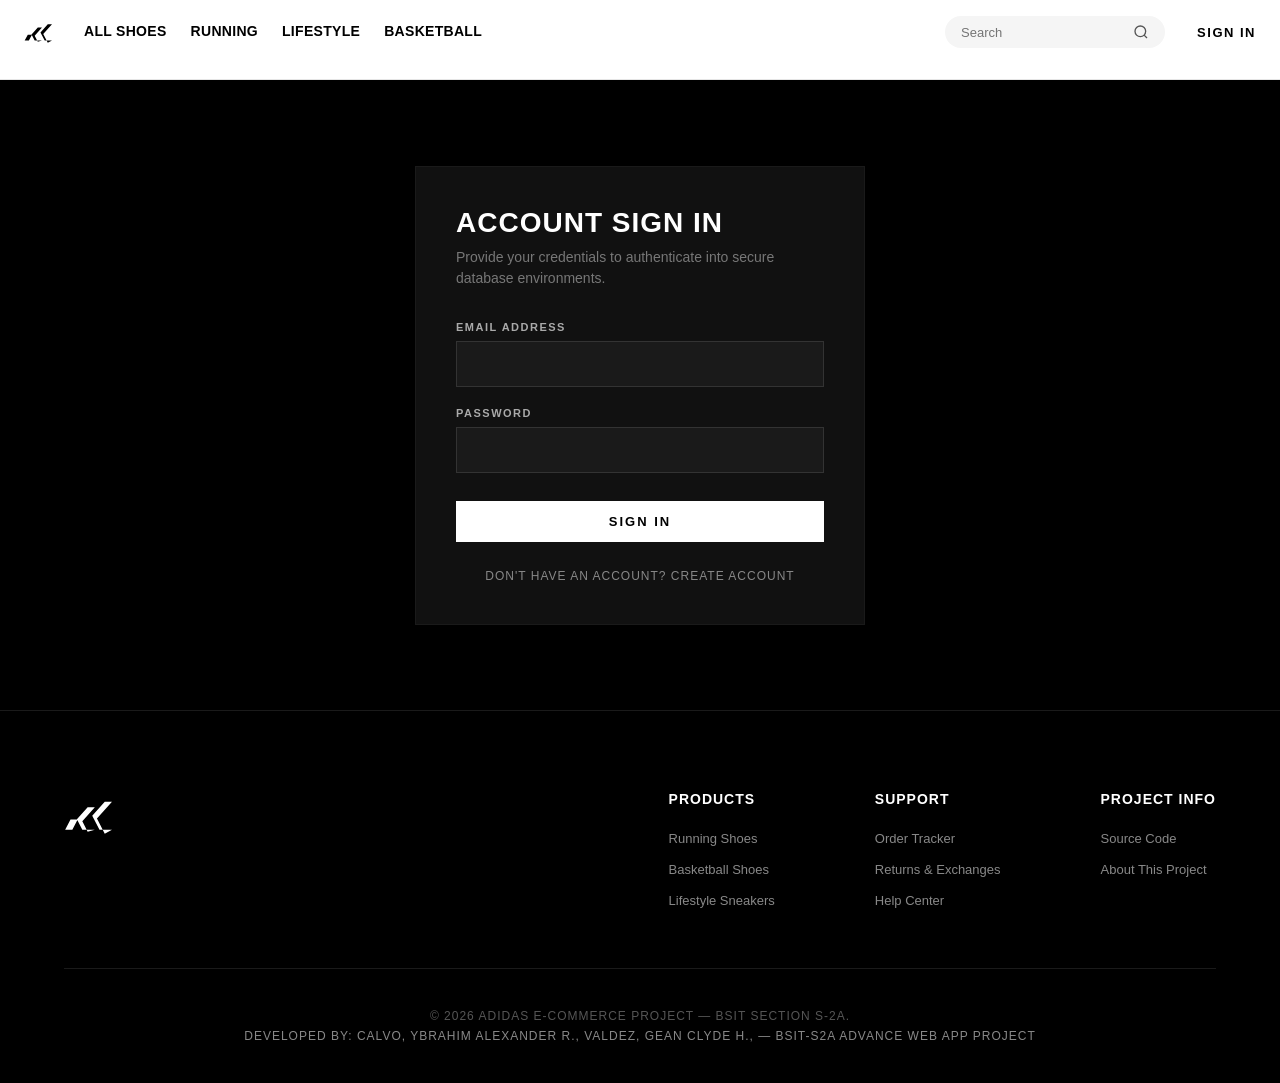
==== commit 12e2649b: "wishlist" ====
--- a/public/cart.html
+++ b/public/cart.html
@@ -17,6 +17,7 @@
                 <a href="profile.html">Profile</a>
                 <a href="my-orders.html">My Orders</a>
                 <a href="cart.html" class="active">My Cart</a>
+                <a href="wishlist.html">My Wishlist</a>
             </div>
         </div>
 
--- a/public/css/style.css
+++ b/public/css/style.css
@@ -6585,4 +6585,176 @@
     max-height: 1000px;
     opacity: 1;
     pointer-events: auto;
+}
+/* ===================== WISHLIST & NOTIFICATIONS (header dropdowns) ===================== */
+.mini-wishlist-wrapper,
+.mini-notif-wrapper {
+    position: relative;
+}
+
+.mini-notif-dropdown {
+    position: absolute;
+    top: calc(100% + 14px);
+    right: -10px;
+    width: 320px;
+    background: #0a0a0a;
+    border: 1px solid #222;
+    box-shadow: 0 12px 30px rgba(0,0,0,0.5);
+    opacity: 0;
+    visibility: hidden;
+    transform: translateY(-8px);
+    transition: opacity 0.2s ease, transform 0.2s ease;
+    z-index: 200;
+}
+
+.mini-notif-dropdown::before {
+    content: "";
+    position: absolute;
+    top: -6px;
+    right: 18px;
+    width: 12px;
+    height: 12px;
+    background: #0a0a0a;
+    border-left: 1px solid #222;
+    border-top: 1px solid #222;
+    transform: rotate(45deg);
+}
+
+.mini-notif-dropdown.is-open {
+    opacity: 1;
+    visibility: visible;
+    transform: translateY(0);
+}
+
+.mini-notif-mark-all {
+    background: none;
+    border: none;
+    color: #9cf;
+    font-size: 11px;
+    font-weight: 700;
+    text-transform: uppercase;
+    letter-spacing: 0.5px;
+    cursor: pointer;
+    padding: 0;
+}
+
+.mini-notif-item {
+    display: block;
+    padding: 14px 20px;
+    border-bottom: 1px solid #1a1a1a;
+    text-decoration: none;
+    color: #ccc;
+}
+
+.mini-notif-item:last-child { border-bottom: none; }
+
+.mini-notif-item--unread {
+    background: #131313;
+    box-shadow: inset 3px 0 0 #fff;
+}
+
+.mini-notif-item__msg {
+    font-size: 13px;
+    line-height: 1.5;
+    color: #eee;
+    margin-bottom: 4px;
+}
+
+.mini-notif-item__date {
+    font-size: 11px;
+    color: #666;
+    text-transform: uppercase;
+    letter-spacing: 0.5px;
+}
+
+.mini-notif-empty {
+    padding: 30px 20px;
+    text-align: center;
+    color: #666;
+    font-size: 13px;
+}
+
+/* ===================== WISHLIST HEART TOGGLE (product cards + PDP) ===================== */
+.wishlist-heart-btn {
+    position: absolute;
+    top: 12px;
+    right: 12px;
+    width: 34px;
+    height: 34px;
+    border-radius: 50%;
+    background: rgba(0,0,0,0.55);
+    border: 1px solid rgba(255,255,255,0.25);
+    display: flex;
+    align-items: center;
+    justify-content: center;
+    cursor: pointer;
+    z-index: 5;
+    transition: background 0.2s ease, transform 0.15s ease;
+}
+
+.wishlist-heart-btn:hover { transform: scale(1.08); }
+
+.wishlist-heart-btn svg {
+    width: 17px;
+    height: 17px;
+    stroke: #fff;
+    fill: none;
+    stroke-width: 1.8;
+    transition: fill 0.15s ease, stroke 0.15s ease;
+}
+
+.wishlist-heart-btn.is-active svg {
+    fill: #ff4d4d;
+    stroke: #ff4d4d;
+}
+
+.wishlist-heart-btn--pdp {
+    position: static;
+    width: 55px;
+    height: 55px;
+    border-radius: 0;
+    border: 1.5px solid #444;
+    background: transparent;
+    flex-shrink: 0;
+}
+
+/* ===================== SALE PRICE DISPLAY ===================== */
+.price--on-sale {
+    color: #ff4d4d !important;
+}
+
+.price--original {
+    color: #777;
+    text-decoration: line-through;
+    font-weight: 400;
+    font-size: 0.75em;
+    margin-right: 8px;
+}
+
+.product-card__badge--sale {
+    background: #ff4d4d;
+    color: #fff;
+}
+
+/* ===================== WISHLIST PAGE GRID ===================== */
+.wishlist-grid {
+    display: grid;
+    grid-template-columns: repeat(auto-fill, minmax(240px, 1fr));
+    gap: 24px;
+}
+
+.wishlist-remove-btn {
+    position: absolute;
+    top: 12px;
+    left: 12px;
+    background: rgba(0,0,0,0.55);
+    border: 1px solid rgba(255,255,255,0.25);
+    color: #fff;
+    font-size: 10px;
+    font-weight: 700;
+    text-transform: uppercase;
+    letter-spacing: 0.5px;
+    padding: 6px 10px;
+    cursor: pointer;
+    z-index: 5;
 }
